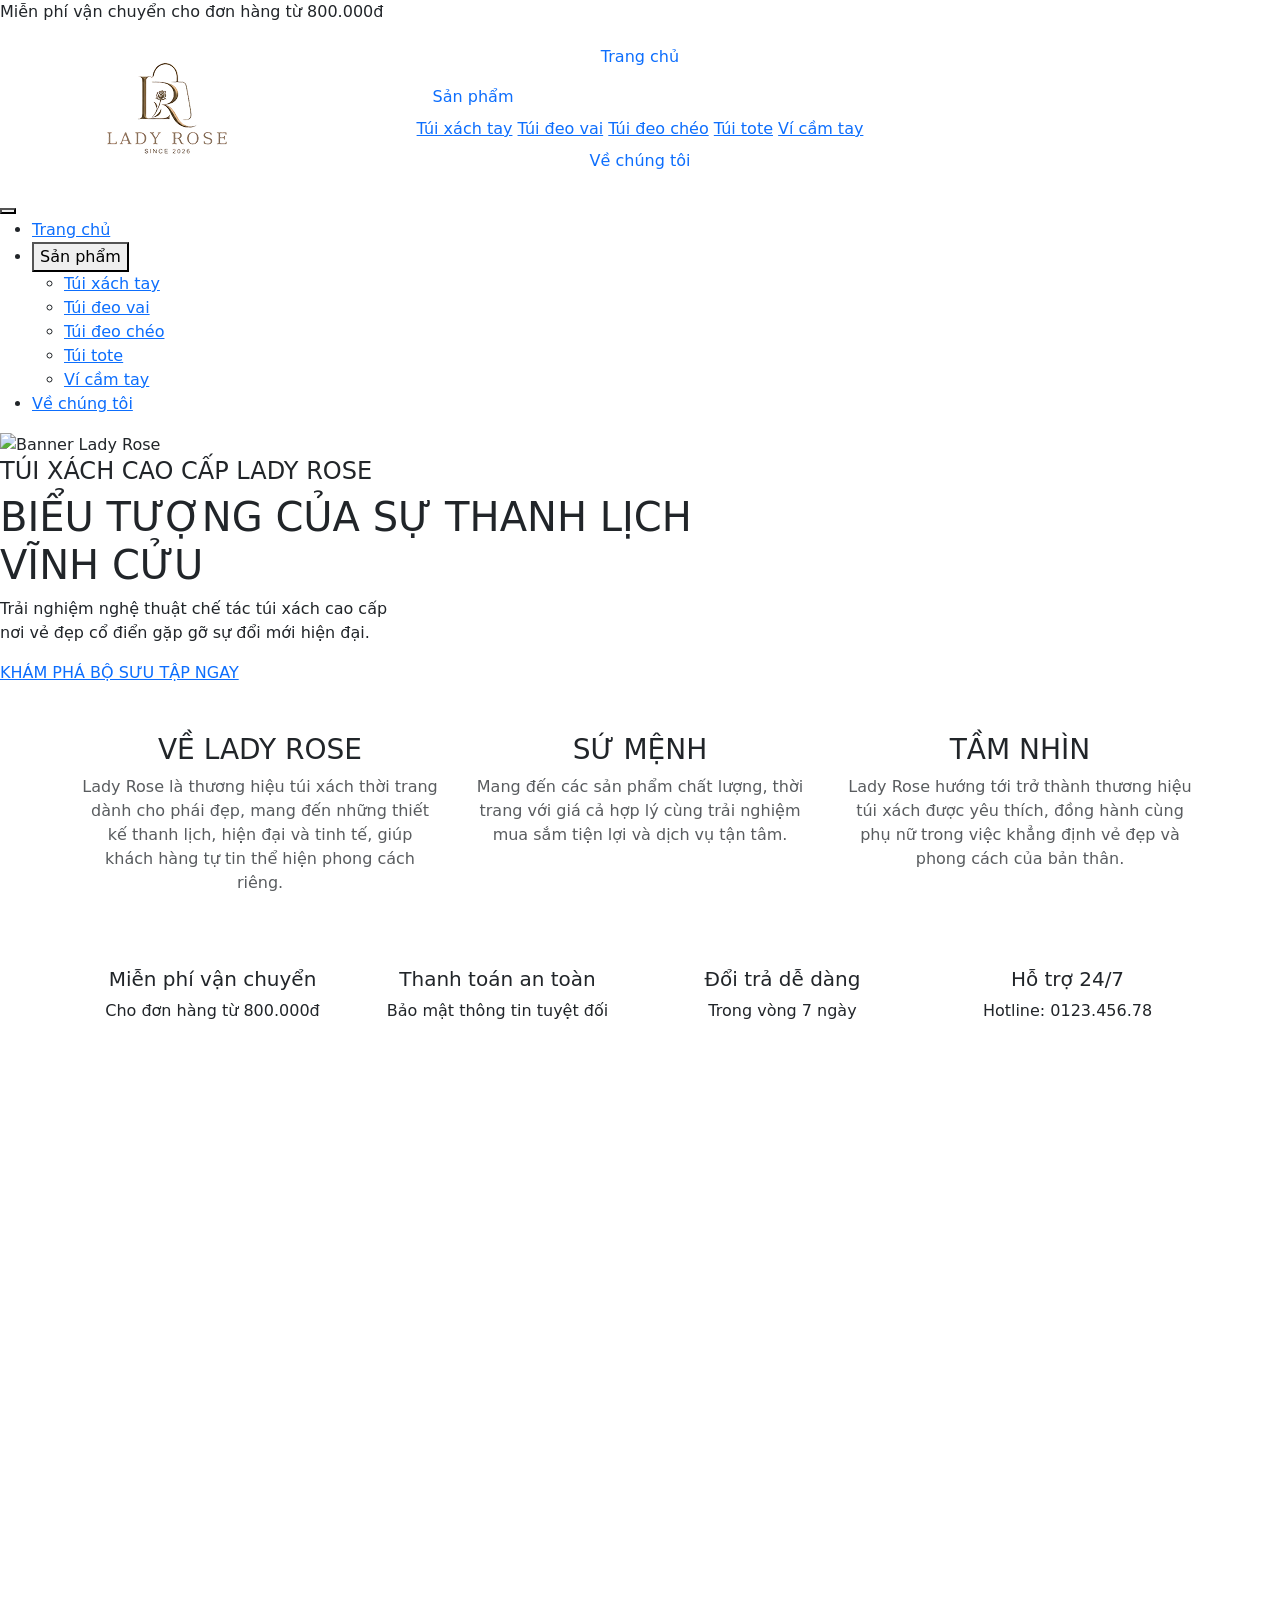
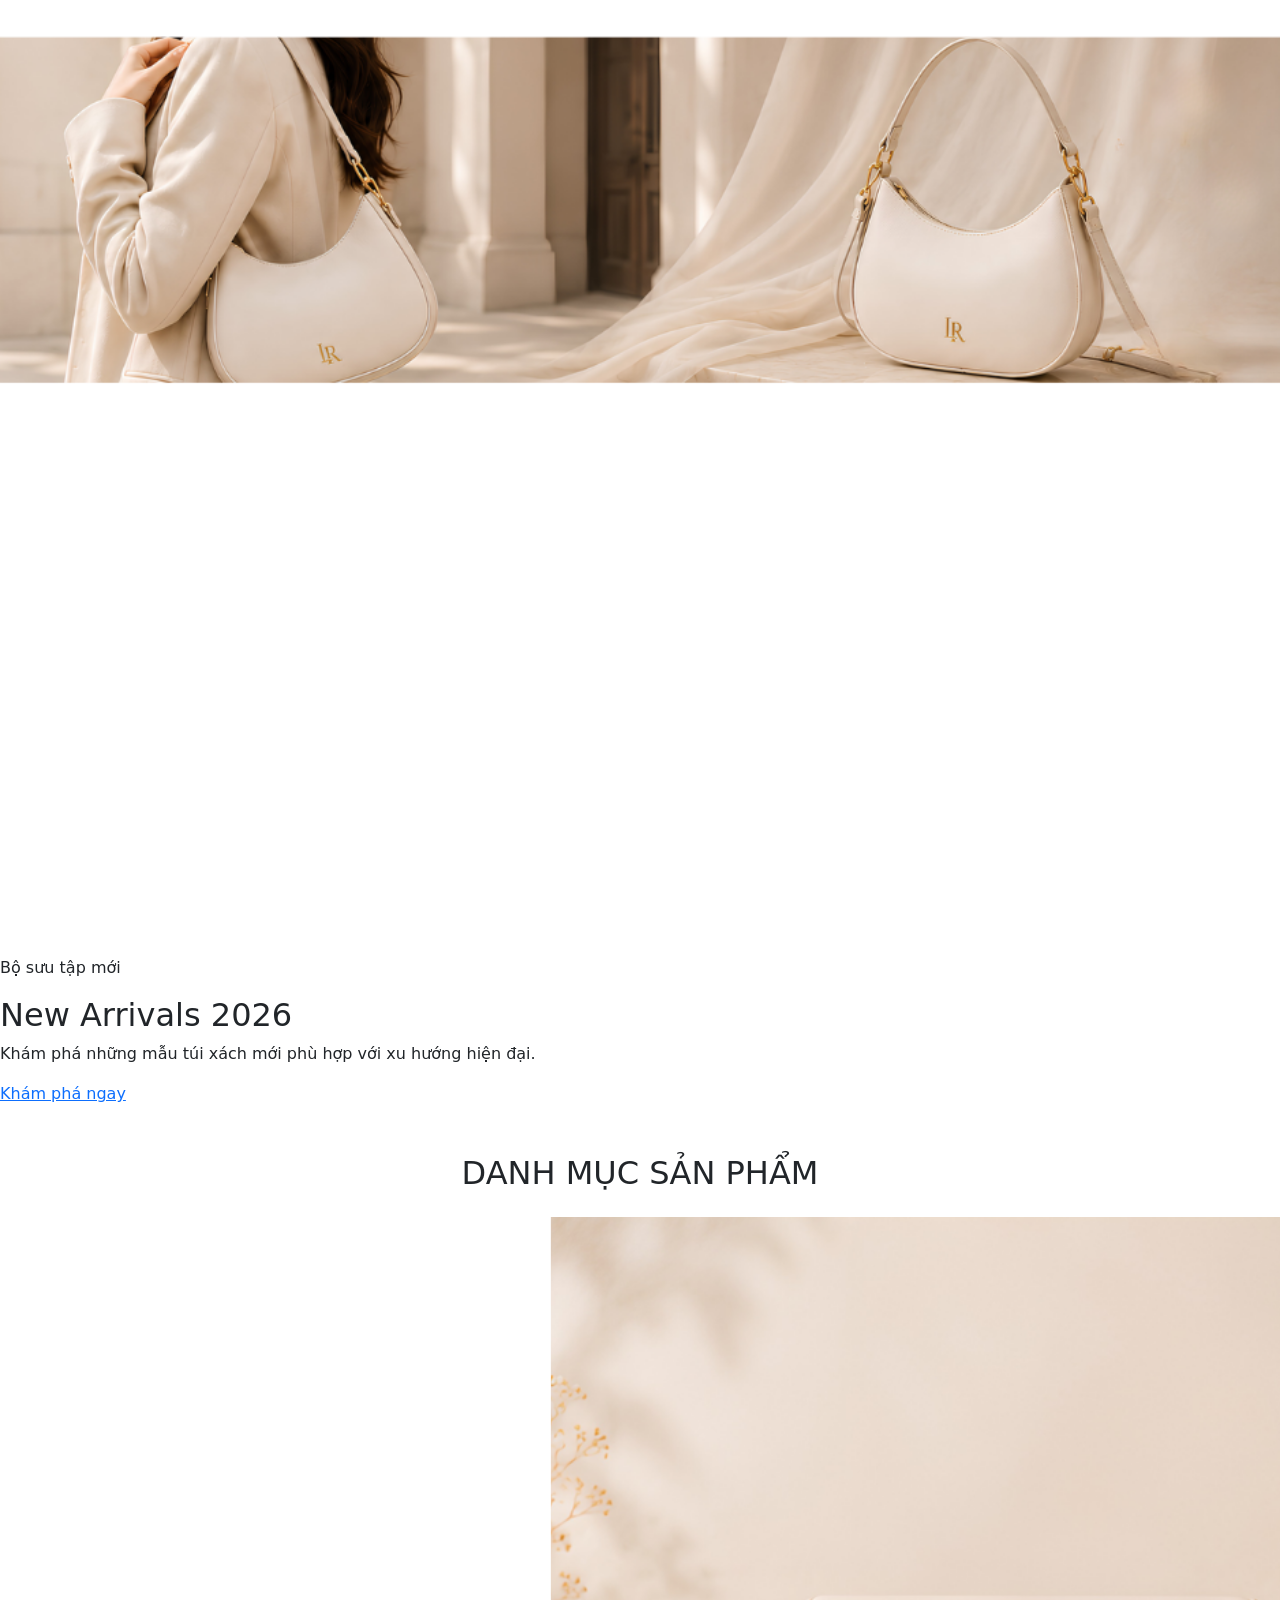
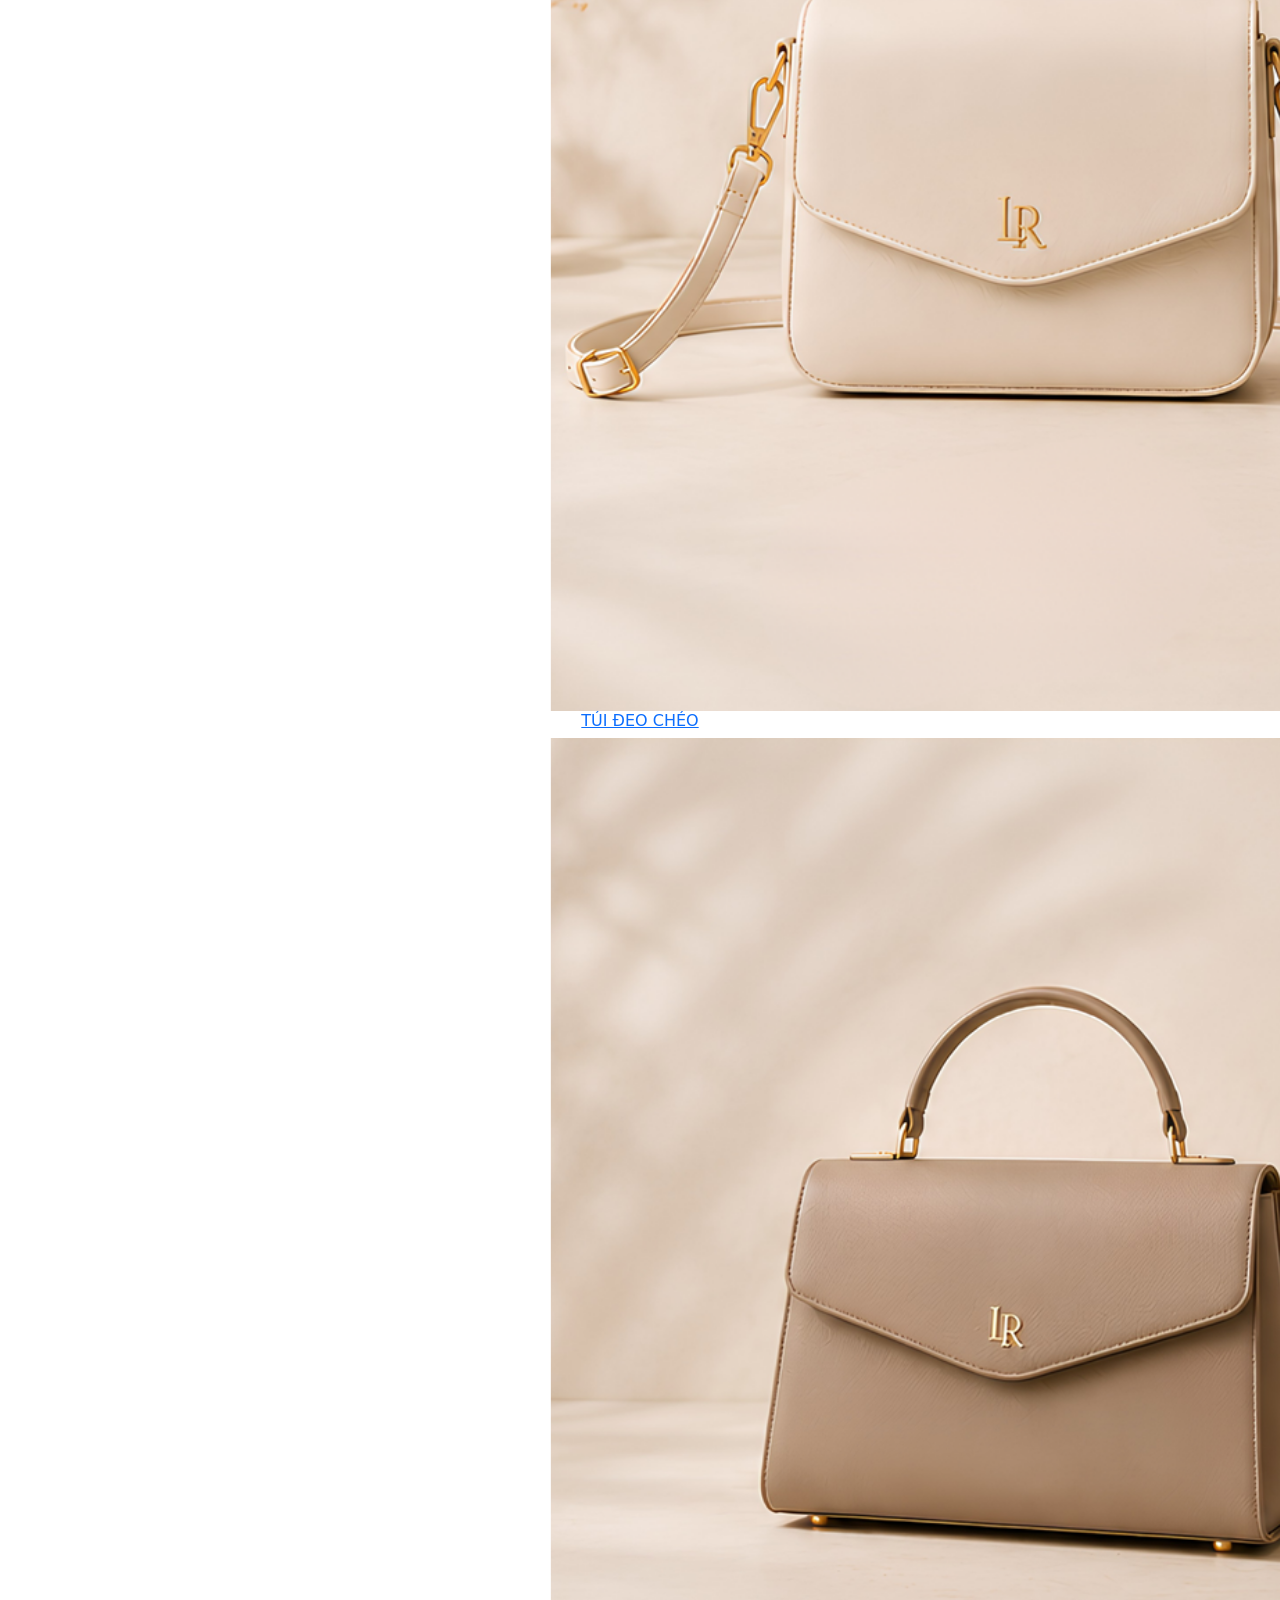
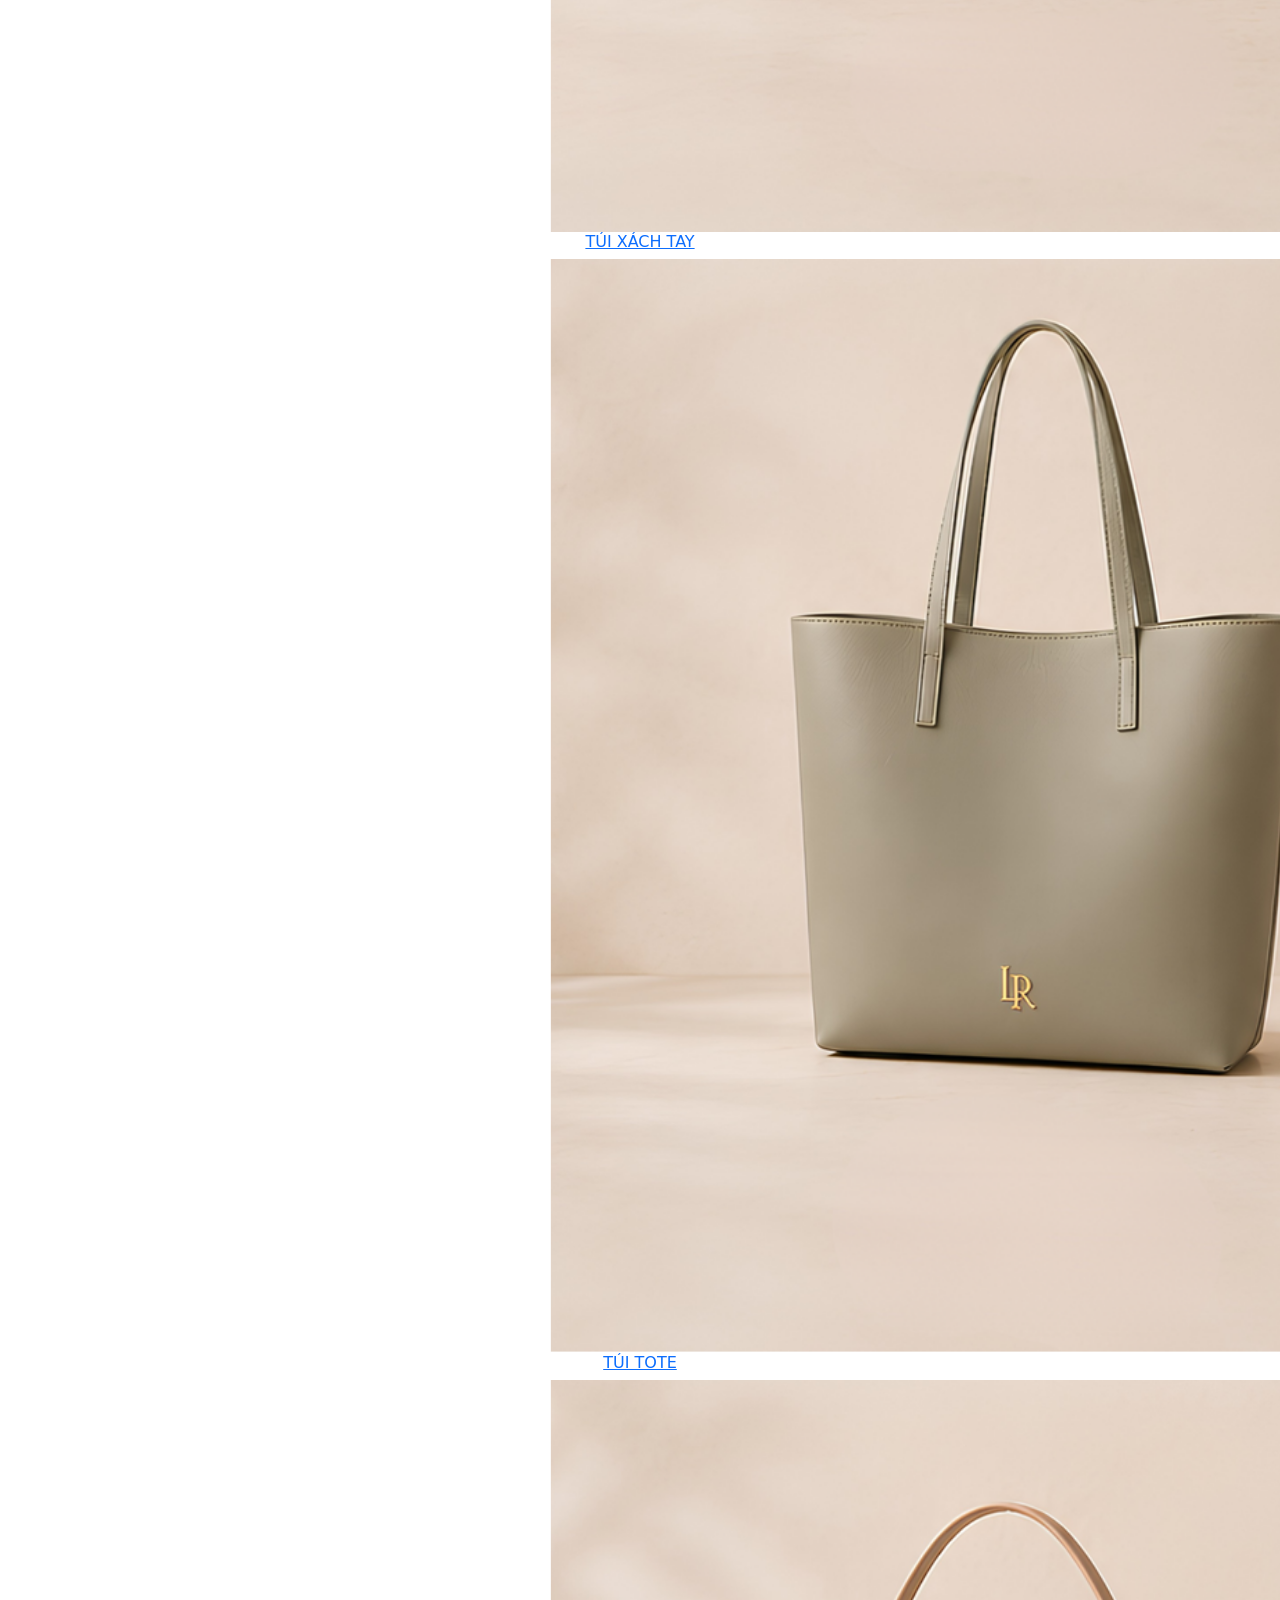
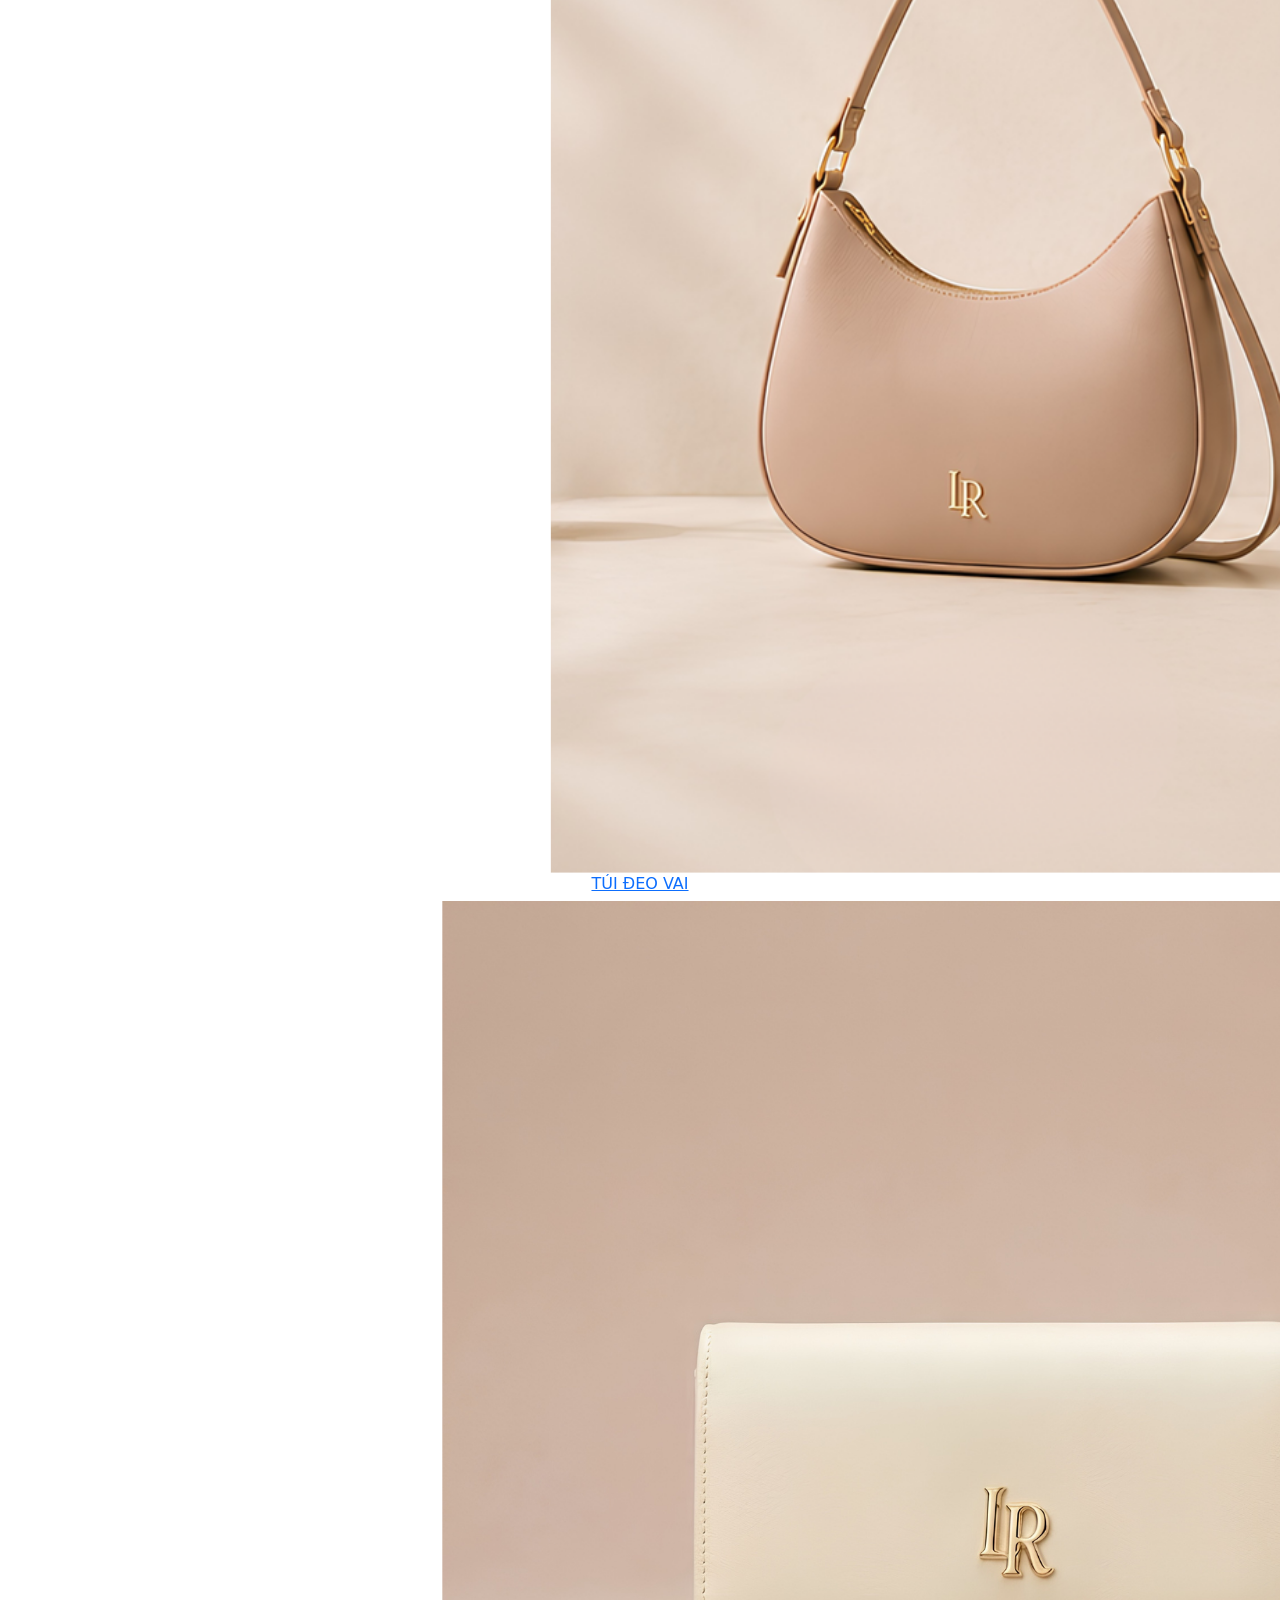
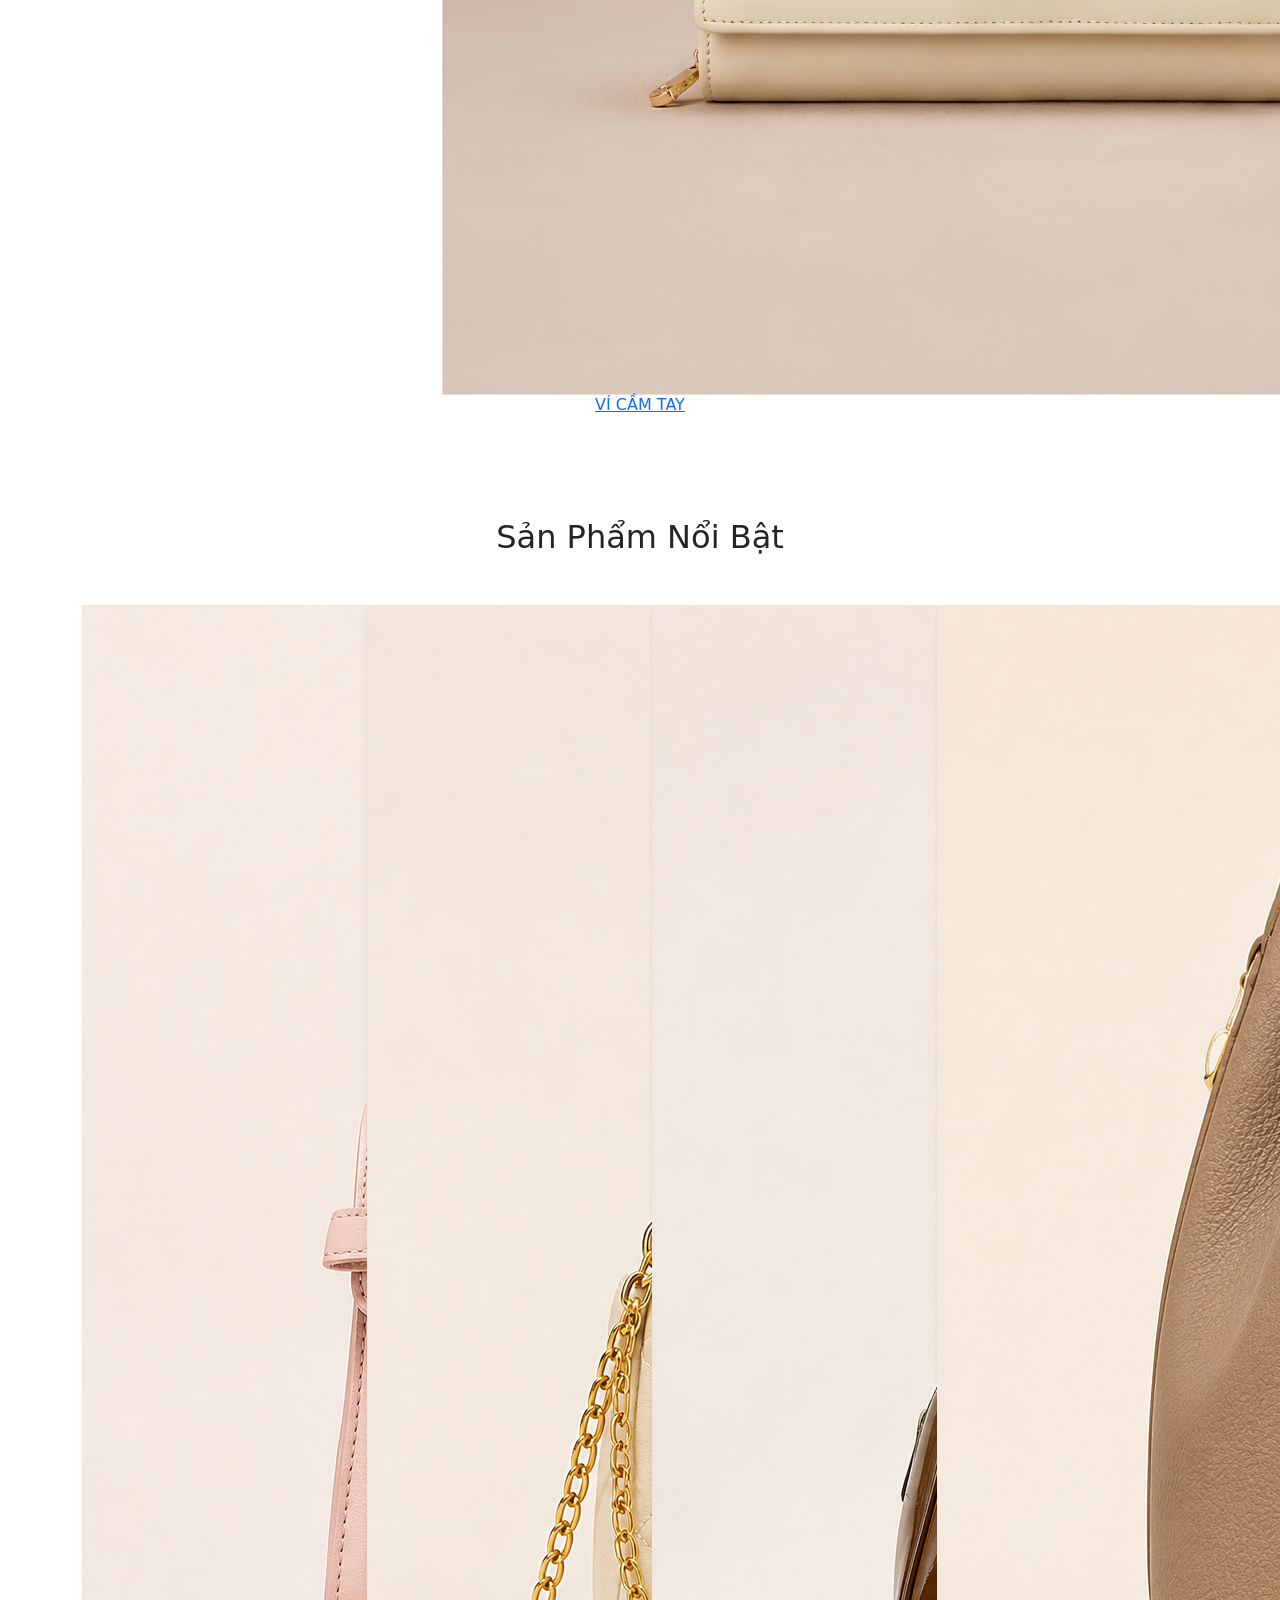
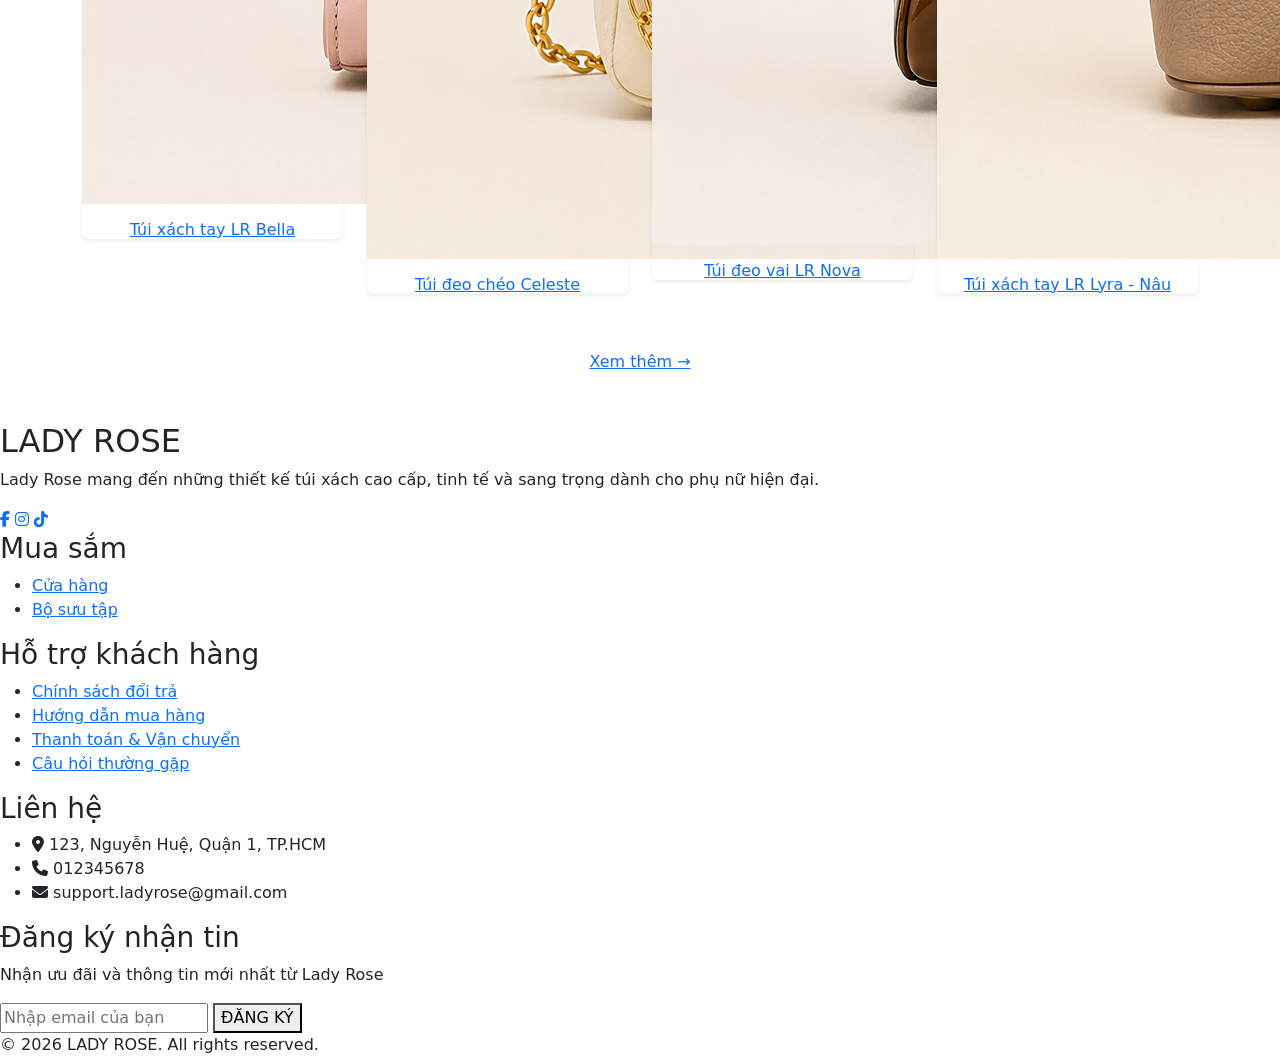
==== index.html @ 596ff60d "Add files via upload" ====
<!DOCTYPE html>
<html lang="vi">
<head>
    <meta charset="UTF-8">
    <meta name="viewport" content="width=device-width, initial-scale=1.0">
    <title>Lady Rose - Trang Chủ</title>
    
    <link href="https://cdn.jsdelivr.net/npm/bootstrap@5.3.2/dist/css/bootstrap.min.css" rel="stylesheet">
    
    <link rel="stylesheet" href="https://cdn.jsdelivr.net/npm/@tabler/icons-webfont@latest/tabler-icons.min.css">
    <link rel="stylesheet" href="https://cdnjs.cloudflare.com/ajax/libs/font-awesome/6.4.2/css/all.min.css">
    
    <link rel="stylesheet" href="style.css">
    <link rel="stylesheet" href="layout.css">
</head>
<body class="home-page">

    <div id="siteHeader"></div>

    <main>
        <section class="hero-banner">
            <img src="images/sanpham/banner_tc.png" alt="Banner Lady Rose" class="img-fluid w-100 banner-img">
            <div class="hero-text">
                <h4>TÚI XÁCH CAO CẤP LADY ROSE</h4>
                <h1>BIỂU TƯỢNG CỦA SỰ THANH LỊCH<br>VĨNH CỬU</h1>
                <p>Trải nghiệm nghệ thuật chế tác túi xách cao cấp<br>nơi vẻ đẹp cổ điển gặp gỡ sự đổi mới hiện đại.</p>
                <a href="product.html" class="btn-dark-rose">KHÁM PHÁ BỘ SƯU TẬP NGAY</a>
            </div>
        </section>

        <section class="about-section py-5 container text-center">
            <div class="row g-4">
                <div class="col-md-4">
                    <h3 class="section-title">VỀ LADY ROSE</h3>
                    <p class="text-muted m-0">Lady Rose là thương hiệu túi xách thời trang dành cho phái đẹp, mang đến những thiết kế thanh lịch, hiện đại và tinh tế, giúp khách hàng tự tin thể hiện phong cách riêng.</p>
                </div>
                <div class="col-md-4">
                    <h3 class="section-title">SỨ MỆNH</h3>
                    <p class="text-muted m-0">Mang đến các sản phẩm chất lượng, thời trang với giá cả hợp lý cùng trải nghiệm mua sắm tiện lợi và dịch vụ tận tâm.</p>
                </div>
                <div class="col-md-4">
                    <h3 class="section-title">TẦM NHÌN</h3>
                    <p class="text-muted m-0">Lady Rose hướng tới trở thành thương hiệu túi xách được yêu thích, đồng hành cùng phụ nữ trong việc khẳng định vẻ đẹp và phong cách của bản thân.</p>
                </div>
            </div>
        </section>

        <section  class="home-trust-section py-4 bg-light-gray" id="service-bar">
            <div class="container">
                <div class="row text-center g-4">
                    <div class="col-md-3 col-6 trust-box">
                        <i class="ti ti-truck-delivery trust-icon"></i>
                        <h5>Miễn phí vận chuyển</h5>
                        <p>Cho đơn hàng từ 800.000đ</p>
                    </div>
                    <div class="col-md-3 col-6 trust-box">
                        <i class="ti ti-shield-check trust-icon"></i>
                        <h5>Thanh toán an toàn</h5>
                        <p>Bảo mật thông tin tuyệt đối</p>
                    </div>
                    <div class="col-md-3 col-6 trust-box">
                        <i class="ti ti-replace trust-icon"></i>
                        <h5>Đổi trả dễ dàng</h5>
                        <p>Trong vòng 7 ngày</p>
                    </div>
                    <div class="col-md-3 col-6 trust-box">
                        <i class="ti ti-headset trust-icon"></i>
                        <h5>Hỗ trợ 24/7</h5>
                        <p>Hotline: 0123.456.78</p>
                    </div>
                </div>
            </div>
        </section>

        <section class="new-arrivals-banner">
            <img src="images/sanpham/banner_bst.png" alt="New Arrivals" class="img-fluid w-100 banner-img-small">
            <div class="center-overlay">
                <p class="sub-text">Bộ sưu tập mới</p>
                <h2 class="main-text">New Arrivals 2026</h2>
                <p class="desc-text">Khám phá những mẫu túi xách mới phù hợp với xu hướng hiện đại.</p>
                <a href="product.html" class="btn-light-rose">Khám phá ngay</a>
            </div>
        </section>

        <section class="categories-section py-5 container text-center">
            <h2 class="main-heading mb-4">DANH MỤC SẢN PHẨM</h2>
            
            <div class="category-flex">
                <div class="category-item">
                    <div class="img-wrap">
                        <img src="images/sanpham/túi đeo chéo_tc.png" alt="Túi đeo chéo">
                    </div>
                    <h6><a href="product.html?cat=tui-deo-cheo" class="clickable-title">TÚI ĐEO CHÉO</a></h6>
                </div>
                <div class="category-item">
                    <div class="img-wrap">
                        <img src="images/sanpham/túi xách tay_tc.png" alt="Túi xách tay">
                    </div>
                    <h6><a href="product.html?cat=tui-xách-tay" class="clickable-title">TÚI XÁCH TAY</a></h6>
                </div>
                <div class="category-item">
                    <div class="img-wrap">
                        <img src="images/sanpham/túi tote_tc.png" alt="Túi tote">
                    </div>
                    <h6><a href="product.html?cat=tui-tote" class="clickable-title">TÚI TOTE</a></h6>
                </div>
                <div class="category-item">
                    <div class="img-wrap">
                        <img src="images/sanpham/túi đeo vai_tc.png" alt="Túi đeo vai">
                    </div>
                    <h6><a href="product.html?cat=tui-deo-vai" class="clickable-title">TÚI ĐEO VAI</a></h6>
                </div>
                <div class="category-item">
                    <div class="img-wrap">
                        <img src="images/sanpham/ví cầm tay_tc.png" alt="Ví cầm tay">
                    </div>
                    <h6><a href="product.html?cat=vi-cam-tay" class="clickable-title">VÍ CẦM TAY</a></h6>
                </div>
            </div>
        </section>

        <section class="featured-products py-5 bg-light-gray text-center">
            <div class="container">
                <h2 class="main-heading mb-5">Sản Phẩm Nổi Bật</h2>
                <div class="row g-4">
                    <div class="col-lg-3 col-md-6 product-card">
                        <div class="product-box shadow-sm rounded">
                            <div class="img-wrap">
                                <img src="images/sanpham/sp nổi bật_1.png" alt="LR Bella">
                            </div>
                            <h6 class="mt-3"><a href="product-detail.html?id=1" class="clickable-title">Túi xách tay LR Bella</a></h6>
                        </div>
                    </div>
                    <div class="col-lg-3 col-md-6 product-card">
                        <div class="product-box shadow-sm rounded">
                            <div class="img-wrap">
                                <img src="images/sanpham/sp nổi bật_2.png" alt="Celeste">
                            </div>
                            <h6 class="mt-3"><a href="product-detail.html?id=2" class="clickable-title">Túi đeo chéo Celeste</a></h6>
                        </div>
                    </div>
                    <div class="col-lg-3 col-md-6 product-card">
                        <div class="product-box shadow-sm rounded">
                            <div class="img-wrap">
                                <img src="images/sanpham/sp nổi bật_3.png" alt="LR Nova">
                            </div>
                            <h6 class="mt-3"><a href="product-detail.html?id=3" class="clickable-title">Túi đeo vai LR Nova</a></h6>
                        </div>
                    </div>
                    <div class="col-lg-3 col-md-6 product-card">
                        <div class="product-box shadow-sm rounded">
                            <div class="img-wrap">
                                <img src="images/sanpham/sp nổi bật_4.png" alt="LR Lyra">
                            </div>
                            <h6 class="mt-3"><a href="product-detail.html?id=4" class="clickable-title">Túi xách tay LR Lyra - Nâu</a></h6>
                        </div>
                    </div>
                </div>
                <a href="product.html" class="btn-outline-rose mt-5 d-inline-block">Xem thêm →</a>
            </div>
        </section>
    </main>

    <div id="siteFooter"></div>

    <script src="https://cdn.jsdelivr.net/npm/bootstrap@5.3.2/dist/js/bootstrap.bundle.min.js"></script>
    <script src="product data.js"></script>
    <script src="script.js"></script>
    <script src="js/cart.js"></script>

    <script src="js/layout.js"></script>
</body>
</html>
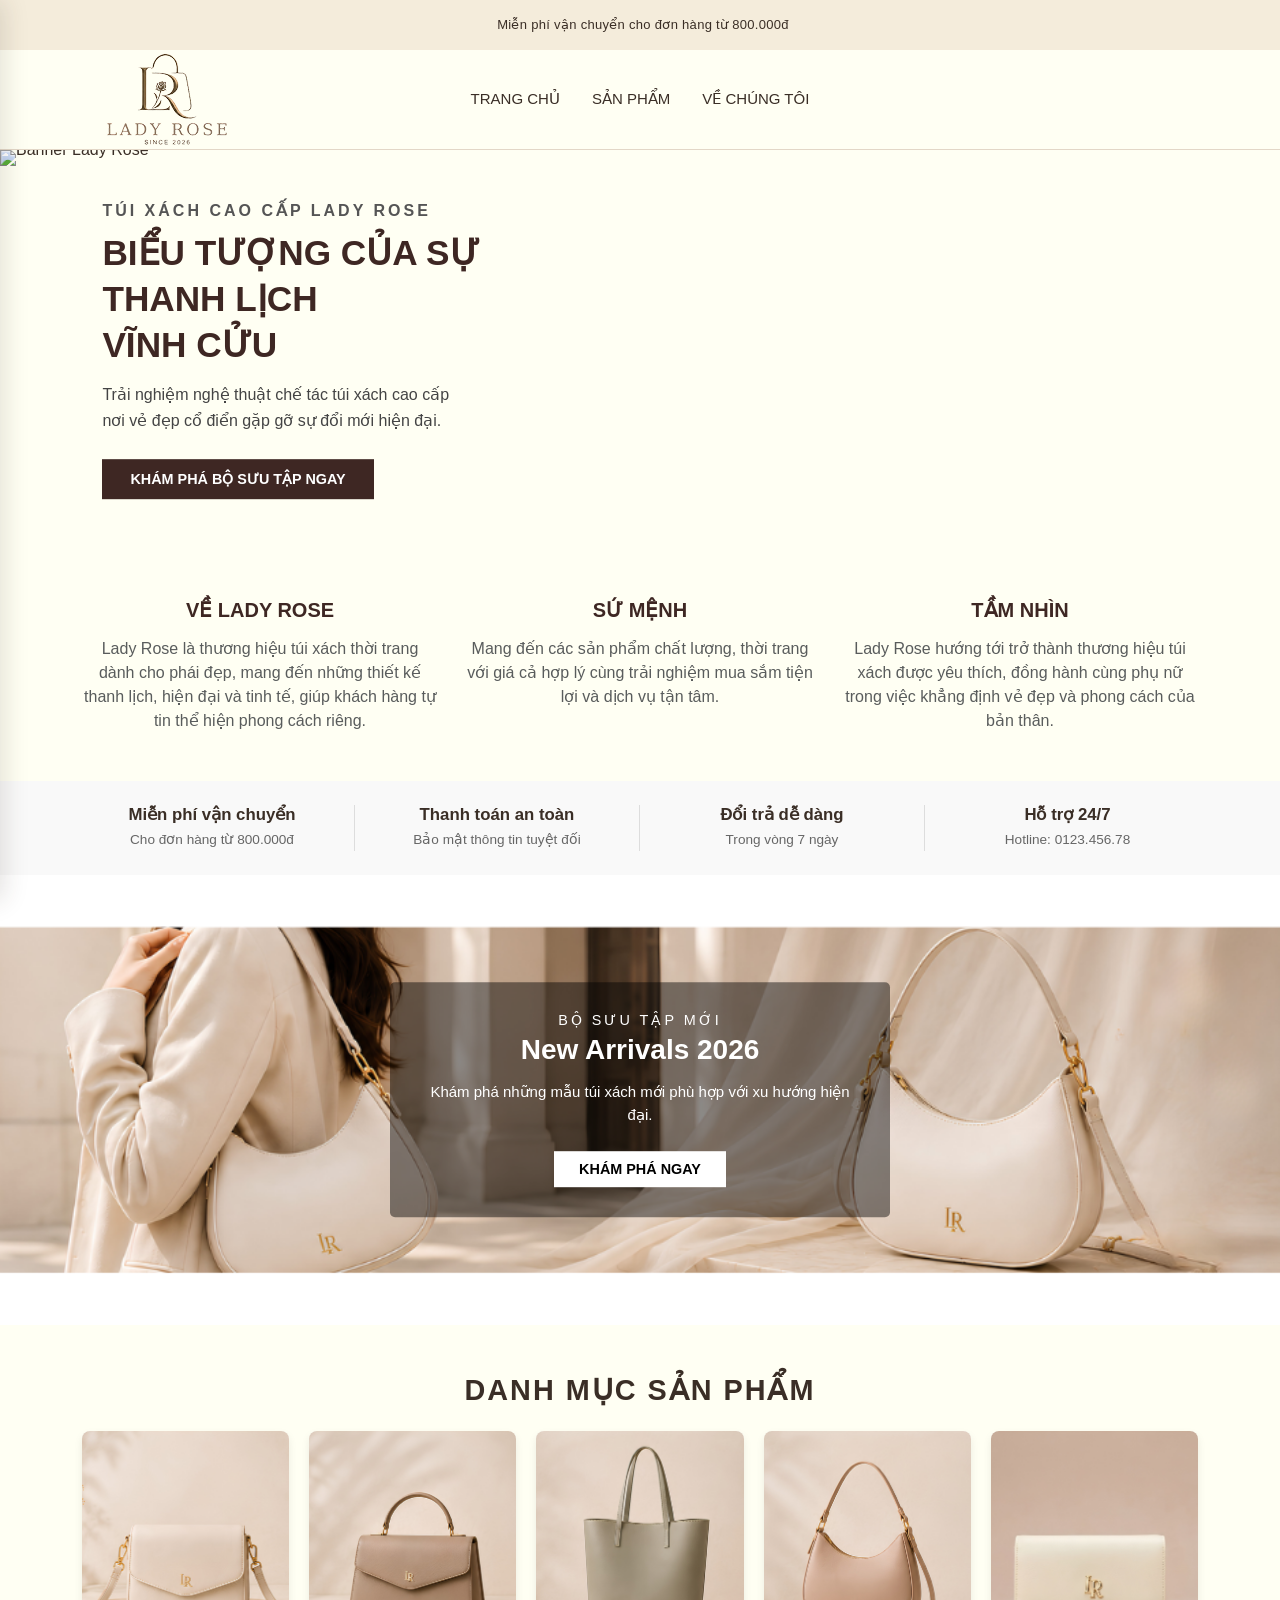
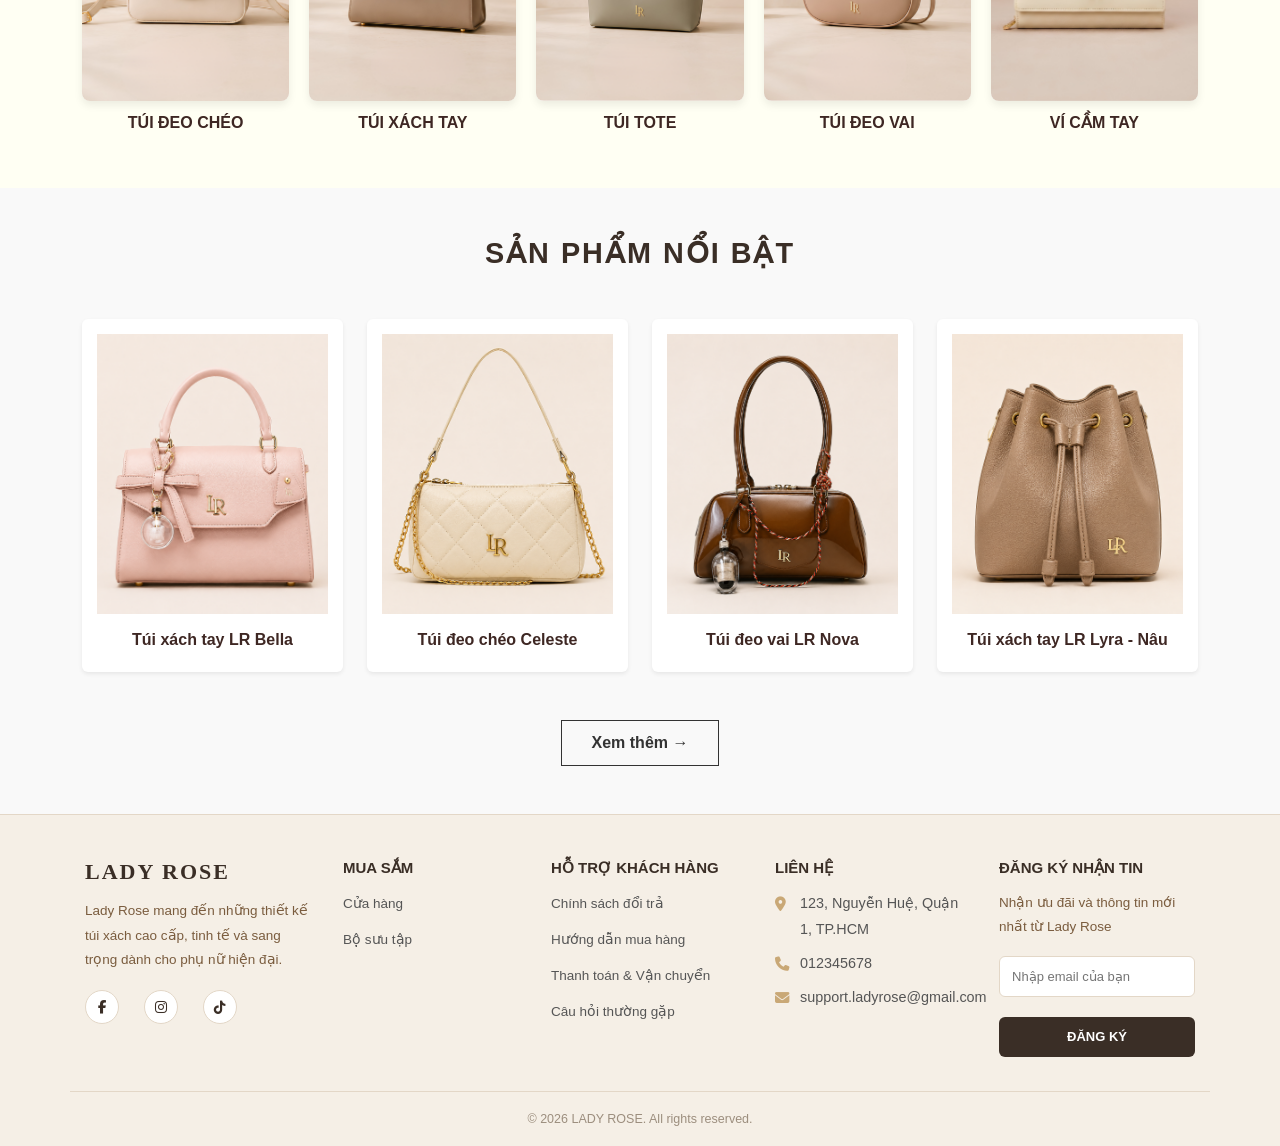
==== commit df44fe07: "Update index.html" ====
--- a/index.html
+++ b/index.html
@@ -10,8 +10,8 @@
     <link rel="stylesheet" href="https://cdn.jsdelivr.net/npm/@tabler/icons-webfont@latest/tabler-icons.min.css">
     <link rel="stylesheet" href="https://cdnjs.cloudflare.com/ajax/libs/font-awesome/6.4.2/css/all.min.css">
     
-    <link rel="stylesheet" href="style.css">
-    <link rel="stylesheet" href="layout.css">
+    <link rel="stylesheet" href="css/style.css">
+    <link rel="stylesheet" href="css/layout.css">
 </head>
 <body class="home-page">
 
@@ -164,10 +164,10 @@
     <div id="siteFooter"></div>
 
     <script src="https://cdn.jsdelivr.net/npm/bootstrap@5.3.2/dist/js/bootstrap.bundle.min.js"></script>
-    <script src="product data.js"></script>
-    <script src="script.js"></script>
+    <script src="js/product data.js"></script>
+    <script src="js/script.js"></script>
     <script src="js/cart.js"></script>
 
     <script src="js/layout.js"></script>
 </body>
-</html>+</html>
--- a/css/style.css
+++ b/css/style.css
@@ -0,0 +1,205 @@
+/* --- THIẾT LẬP MÀU SẮC CHUNG --- */
+:root {
+    --rose-dark: #3e2723;
+    --rose-cream: #f7f1eb;
+    --rose-gray: #f9f9f9;
+}
+
+body { font-family: Arial, sans-serif; color: #333; overflow-x: hidden; margin: 0; padding: 0; }
+.bg-light-gray { background-color: var(--rose-gray); }
+.main-heading { font-weight: bold; letter-spacing: 2px; text-transform: uppercase; font-size: 1.8rem; margin: 0; }
+.section-title { font-size: 1.25rem; font-weight: bold; margin-bottom: 15px; color: var(--rose-dark); }
+
+/* --- 1. HERO BANNER CHÍNH (Xóa khoảng trắng thừa) --- */
+.hero-banner { position: relative; width: 100%; margin: 0; padding: 0; line-height: 0; }
+.banner-img { min-height: 400px; max-height: 600px; object-fit: cover; width: 100%; }
+.hero-text {
+    position: absolute; top: 50%; left: 8%; transform: translateY(-50%);
+    width: 90%; max-width: 500px; z-index: 2; line-height: normal;
+}
+.hero-text h4 { font-size: 1rem; letter-spacing: 3px; color: #555; font-weight: 600; margin-bottom: 10px; }
+.hero-text h1 { font-size: 2.2rem; font-weight: bold; line-height: 1.3; color: var(--rose-dark); margin-bottom: 15px; }
+.hero-text p { font-size: 1rem; color: #444; margin-bottom: 25px; line-height: 1.6; }
+
+/* Nút bấm */
+.btn-dark-rose { display: inline-block; background: var(--rose-dark); color: white !important; border: none; padding: 12px 28px; font-weight: bold; font-size: 0.9rem; transition: 0.3s; text-transform: uppercase; text-decoration: none; }
+.btn-dark-rose:hover { background: #261613; letter-spacing: 1px; }
+
+/* --- 2. KHỐI TIỆN ÍCH TRÊN TRANG CHỦ --- */
+.trust-box { border-right: 1px solid #ddd; }
+.trust-box:last-child { border-right: none; }
+.trust-icon { font-size: 2.5rem; color: var(--rose-dark); margin-bottom: 10px; }
+.trust-box h5 { font-size: 1.05rem; font-weight: bold; margin-bottom: 5px; }
+.trust-box p { font-size: 0.85rem; color: #666; margin: 0; }
+
+/* --- TRIỆT TIÊU KHOẢNG TRẮNG FOOTER (Ẩn khối lặp lại và xóa space của nó) --- */
+.home-page #siteFooter .trust-section { display: none !important; margin: 0 !important; padding: 0 !important; height: 0 !important; overflow: hidden; }
+
+/* --- 3. BANNER NEW ARRIVALS --- */
+.new-arrivals-banner { position: relative; line-height: 0; }
+.banner-img-small { min-height: 300px; max-height: 450px; object-fit: cover; width: 100%; }
+.center-overlay {
+    position: absolute; top: 50%; left: 50%; transform: translate(-50%, -50%);
+    text-align: center; color: white; background: rgba(0, 0, 0, 0.45);
+    padding: 30px; border-radius: 5px; width: 90%; max-width: 500px; line-height: normal;
+}
+.sub-text { font-size: 0.9rem; letter-spacing: 3px; text-transform: uppercase; margin-bottom: 5px;}
+.main-text { font-size: 28px; font-weight: bold; margin-bottom: 15px; }
+.desc-text { font-size: 15px; margin-bottom: 25px; line-height: 1.5; }
+
+.btn-light-rose { display: inline-block; background: white; color: black !important; border: none; padding: 10px 25px; font-weight: bold; font-size: 0.9rem; transition: 0.3s; text-transform: uppercase; text-decoration: none;}
+.btn-light-rose:hover { background: var(--rose-cream); }
+.btn-outline-rose { text-decoration: none; background: transparent; color: #333; border: 1px solid #333; padding: 10px 30px; font-weight: bold; transition: 0.3s; }
+.btn-outline-rose:hover { background: #333; color: white !important; }
+
+/* --- 4. HIỆU ỨNG GẠCH CHÂN KHI HOVER & ĐỒNG BỘ KHUNG KHÔNG BỊ LỆCH --- */
+.img-wrap { width: 100%; height: 280px; overflow: hidden; background: #fff; display: flex; align-items: center; justify-content: center; }
+.img-wrap img { width: 100%; height: 100%; object-fit: cover; transition: transform 0.4s ease; }
+.category-card:hover img, .product-card:hover img { transform: scale(1.05); }
+
+/* Khung bọc sản phẩm đồng bộ chiều cao */
+.product-box { background: #fff; padding: 15px; height: 100%; display: flex; flex-direction: column; justify-content: space-between; }
+
+/* Tạo link gạch chân tinh tế khi hover cho text */
+.clickable-title { text-decoration: none; color: var(--rose-dark); font-weight: bold; transition: color 0.2s ease, border-bottom 0.2s ease; border-bottom: 1px solid transparent; padding-bottom: 2px; }
+.clickable-title:hover { color: black; border-bottom: 1px solid black; }
+
+/* --- BỔ TRỢ ĐỘC LẬP CHO HEADER / FOOTER TRONG JS --- */
+.top-bar { background-color: var(--rose-cream); text-align: center; padding: 8px 0; font-size: 0.9rem; font-weight: 500; }
+.top-bar i { margin-right: 6px; font-size: 1.1rem; vertical-align: middle; }
+.main-header { padding: 15px 0; border-bottom: 1px solid #eee; background: white; }
+.brand-logo-text { font-size: 1.6rem; font-weight: 900; letter-spacing: 3px; color: var(--rose-dark); text-decoration: none; }
+.brand-logo-text:hover { color: black; }
+.main-nav .nav-link { font-weight: 600; text-transform: uppercase; color: #222; font-size: 0.9rem; padding: 0 15px !important; }
+.main-nav .nav-link:hover { color: var(--rose-dark); }
+.header-icons a { color: #222; font-size: 1.35rem; margin-left: 20px; position: relative; }
+.badge-count { position: absolute; top: -5px; right: -8px; background: red; color: white; font-size: 0.7rem; padding: 2px 5px; border-radius: 50%; }
+
+/* Dropdown Menu */
+.product-menu { position: relative; }
+.product-dropdown { display: none; position: absolute; top: 100%; left: 0; background: white; box-shadow: 0 4px 10px rgba(0,0,0,0.1); min-width: 180px; z-index: 999; }
+.product-dropdown a { display: block; padding: 10px 15px; color: #333; text-decoration: none; font-size: 0.9rem; border-bottom: 1px solid #f5f5f5; }
+.product-dropdown a:hover { background: var(--rose-cream); color: var(--rose-dark); }
+.product-menu:hover .product-dropdown { display: block; }
+
+/* Footer */
+.footer { background: #fdfbf9; padding: 40px 0 20px; border-top: 1px solid #f0eae4; }
+.footer-container { display: flex; max-width: 1200px; margin: 0 auto; padding: 0 15px; justify-content: space-between; flex-wrap: wrap; gap: 30px; }
+.footer-column { flex: 1; min-width: 180px; }
+.footer-column.brand { flex: 1.5; }
+.footer-column h2 { font-size: 1.5rem; font-weight: bold; margin-bottom: 15px; letter-spacing: 2px; }
+.footer-column h3 { font-size: 1rem; font-weight: bold; margin-bottom: 15px; text-transform: uppercase; }
+.footer-column ul { list-style: none; padding: 0; }
+.footer-column ul li { margin-bottom: 10px; font-size: 0.9rem; color: #555; }
+.footer-column ul li a { color: #555; text-decoration: none; }
+.social-icons a { font-size: 1.2rem; color: var(--rose-dark); margin-right: 15px; }
+.subscribe-form input { width: 100%; padding: 10px; border: 1px solid #ccc; margin-bottom: 10px; }
+.subscribe-form button { width: 100%; padding: 10px; background: var(--rose-dark); color: white; border: none; font-weight: bold; }
+.footer-bottom { text-align: center; padding-top: 20px; margin-top: 30px; border-top: 1px solid #eee; font-size: 0.85rem; color: #888; }
+
+/* ==================== LOGO HEADER ==================== */
+.logo-link {
+    display: inline-block;
+    line-height: 1;
+}
+
+.logo-img {
+    height: 65px;           /* Điều chỉnh kích thước theo ý muốn */
+    width: auto;
+    max-width: 180px;
+    object-fit: contain;
+    transition: transform 0.3s ease;
+}
+
+.logo-link:hover .logo-img {
+    transform: scale(1.05);
+}
+
+/* Responsive cho mobile */
+@media (max-width: 768px) {
+    .logo-img {
+        height: 52px;
+    }
+}
+
+/* --- RESPONSIVE MOBILE --- */
+@media (max-width: 768px) {
+    .hero-text { position: relative; top: 0; left: 0; transform: none; width: 100%; padding: 30px 15px; text-align: center; max-width: 100%; }
+    .hero-text h1 { font-size: 1.8rem; }
+    .trust-box { border-right: none; border-bottom: 1px solid #ddd; padding-bottom: 15px; }
+    .trust-box:last-child { border-bottom: none; }
+    .center-overlay { width: 95%; padding: 20px; }
+    .main-text { font-size: 24px; }
+    .img-wrap { height: 200px; } /* Trên mobile ảnh nhỏ lại cho cân đối */
+}
+
+/* ================= ĐOẠN CSS MỚI BỔ SUNG CHO CÁC POPUP ================= */
+#accountTabs .nav-link {
+    color: #999;
+    transition: all 0.3s ease;
+}
+#accountTabs .nav-link:hover {
+    color: var(--rose-dark);
+}
+#accountTabs .nav-link.active {
+    color: var(--rose-dark) !important;
+    border-bottom: 2px solid var(--rose-dark) !important;
+    background-color: transparent !important;
+}
+/* ================== DANH MỤC 5 SẢN PHẨM - FLEXBOX ================== */
+.category-flex {
+    display: flex;
+    flex-wrap: wrap;
+    justify-content: center;
+    gap: 20px;
+    max-width: 1200px;
+    margin: 0 auto;
+}
+
+.category-item {
+    flex: 1;
+    min-width: 180px;
+    max-width: 230px; /* 1. Tăng từ 210px lên 230px để mở rộng chiều rộng */
+    text-align: center;
+}
+
+.category-item .img-wrap {
+    height: 270px; /* 2. Tăng từ 220px lên 270px giúp khung ảnh cao ráo hơn */
+    background: #fff;
+    border-radius: 8px;
+    overflow: hidden;
+    margin-bottom: 12px;
+    box-shadow: 0 4px 8px rgba(0,0,0,0.08);
+    display: flex;
+    align-items: center;
+    justify-content: center;
+}
+
+.category-item img {
+    width: 100%;
+    height: 100%;
+    /* 3. Đổi sang 'cover' nếu muốn ảnh lấp đầy khung trắng sang trọng. 
+          Hoặc giữ 'contain' nhưng bỏ padding để ảnh to hết cỡ không bị mất góc */
+    object-fit: cover; 
+    padding: 0; /* 4. Giảm từ 15px về 0 để ảnh phóng to tối đa */
+    transition: transform 0.4s ease;
+}
+
+.category-item:hover img {
+    transform: scale(1.08);
+}
+
+.category-item h6 {
+    margin-top: 8px;
+}
+
+/* Kế thừa cấu trúc Responsive chuẩn theo tài liệu của bạn */
+@media (max-width: 768px) {
+    .category-item {
+        min-width: 140px;
+        max-width: 160px;
+    }
+    .category-item .img-wrap {
+        height: 190px; /* Điều chỉnh nhẹ chiều cao trên mobile cho vừa mắt */
+    }
+}
--- a/css/layout.css
+++ b/css/layout.css
@@ -0,0 +1,544 @@
+@import url('https://fonts.googleapis.com/css2?family=Alegreya:ital,wght@0,400;0,500;0,700;1,400&family=Moderustic:wght@400;500;600;700&family=Roboto:wght@400;500;700&display=swap');
+
+/* ===== LADY ROSE - GLOBAL STYLE ===== */
+:root {
+  --color-bg: #FFFFF3;
+  --color-bg-soft: #F5EFE6;
+  --color-primary: #3A2E26;
+  --color-secondary: #7A5C3E;
+  --color-accent: #C9A876;
+  --color-accent-soft: #E8C9C9;
+  --color-border: #E3D7C7;
+  --color-text-muted: #9C8E7E;
+  --color-white: #FFFFFF;
+  --color-star: #E0B84B;
+
+  --promo-bar-color: #C6A27A;
+  --filter-bg: #FBF0E8;
+  --filter-border: #B2947E;
+  --banner-eyebrow-color: #BA8C42;
+  --banner-heading-color: #5B4032;
+  --product-name-color: #2D231B;
+  --product-price-color: #413125;
+
+  --shadow-card: 0 2px 10px rgba(58, 46, 38, 0.06);
+  --shadow-hover: 0 8px 24px rgba(58, 46, 38, 0.12);
+  --radius-sm: 6px;
+  --radius-md: 10px;
+  --radius-lg: 16px;
+}
+
+* { box-sizing: border-box; }
+
+body {
+  font-family: 'Segoe UI', Roboto, -apple-system, sans-serif;
+  background-color: var(--color-bg);
+  color: var(--color-primary);
+}
+
+a { text-decoration: none; color: inherit; }
+ul { list-style: none; margin: 0; padding: 0; }
+
+/* ===== TOP BAR ===== */
+.top-bar {
+  background-color: rgba(198, 162, 122, 0.2);
+  color: var(--color-primary);
+  text-align: center;
+  font-size: 13px;
+  height: 50px;
+  display: flex;
+  align-items: center;
+  justify-content: center;
+  letter-spacing: 0.3px;
+}
+.top-bar i { margin-right: 6px; color: var(--color-secondary); }
+
+/* ===== HEADER ===== */
+.main-header {
+  background-color: var(--color-bg);
+  border-bottom: 1px solid var(--color-border);
+  height: 100px;
+  display: flex;
+  align-items: center;
+  position: relative;
+}
+
+.brand-logo img {
+  height: 170px;
+  width: auto;
+  object-fit: contain;
+}
+
+/* Desktop Nav */
+.main-nav .nav-link {
+  color: var(--color-primary);
+  font-weight: 500;
+  font-size: 15px;
+  padding: 8px 16px !important;
+  transition: color 0.2s;
+}
+.main-nav .nav-link:hover,
+.main-nav .nav-link.active { color: var(--color-accent); }
+
+/* Desktop dropdown */
+.main-nav .product-menu { position: relative; }
+
+.product-dropdown {
+  position: absolute;
+  top: calc(100% + 10px);
+  left: 50%;
+  z-index: 200;
+  min-width: 190px;
+  padding: 10px 0;
+  background-color: var(--color-white);
+  border: 1px solid var(--color-border);
+  border-radius: var(--radius-sm);
+  box-shadow: var(--shadow-hover);
+  opacity: 0;
+  visibility: hidden;
+  transform: translate(-50%, 8px);
+  transition: opacity 0.2s ease, transform 0.2s ease, visibility 0.2s ease;
+}
+.product-dropdown::before {
+  content: "";
+  position: absolute;
+  top: -12px; left: 0;
+  width: 100%; height: 12px;
+}
+.product-menu:hover .product-dropdown,
+.product-menu:focus-within .product-dropdown {
+  opacity: 1;
+  visibility: visible;
+  transform: translate(-50%, 0);
+}
+.product-dropdown a {
+  display: block;
+  padding: 9px 16px;
+  font-size: 14px;
+  color: var(--color-primary);
+  white-space: nowrap;
+  transition: background-color 0.2s ease, color 0.2s ease;
+}
+.product-dropdown a:hover {
+  background-color: var(--color-bg-soft);
+  color: var(--color-accent);
+}
+html {
+  scroll-behavior: smooth;
+}
+
+/* Icons */
+.header-icons a {
+  color: var(--color-primary);
+  font-size: 18px;
+  margin-left: 16px;
+  position: relative;
+  transition: color 0.2s;
+}
+.header-icons a:hover { color: var(--color-accent); }
+.header-icons .badge-count {
+  position: absolute;
+  top: -8px; right: -10px;
+  background-color: var(--color-accent);
+  color: var(--color-white);
+  font-size: 10px;
+  font-weight: 600;
+  width: 16px; height: 16px;
+  border-radius: 50%;
+  display: flex;
+  align-items: center;
+  justify-content: center;
+}
+
+/* ===== HAMBURGER BUTTON ===== */
+.hamburger-btn {
+  display: flex;
+  flex-direction: column;
+  justify-content: center;
+  gap: 5px;
+  background: none;
+  border: none;
+  padding: 6px;
+  margin-left: 14px;
+  cursor: pointer;
+  width: 34px;
+  height: 34px;
+}
+.hamburger-btn span {
+  display: block;
+  width: 22px;
+  height: 2px;
+  background-color: var(--color-primary);
+  border-radius: 2px;
+  transition: 0.25s;
+}
+
+/* ===== MOBILE NAV DRAWER ===== */
+.mobile-nav-overlay {
+  display: none;
+  position: fixed;
+  inset: 0;
+  background: rgba(0,0,0,0.45);
+  z-index: 300;
+  opacity: 0;
+  transition: opacity 0.25s;
+}
+.mobile-nav-overlay.open {
+  display: block;
+  opacity: 1;
+}
+
+.mobile-nav {
+  position: fixed;
+  top: 0;
+  left: 0;
+  width: 280px;
+  max-width: 85vw;
+  height: 100%;
+  background-color: var(--color-white);
+  z-index: 400;
+  padding: 24px 0 32px;
+  overflow-y: auto;
+  transform: translateX(-100%);
+  transition: transform 0.3s ease;
+  box-shadow: 4px 0 24px rgba(58,46,38,0.14);
+}
+.mobile-nav.open {
+  transform: translateX(0);
+}
+
+.mobile-nav-close {
+  background: none;
+  border: none;
+  font-size: 22px;
+  color: var(--color-primary);
+  cursor: pointer;
+  padding: 0 20px 16px;
+  display: block;
+  margin-left: auto;
+}
+
+.mobile-nav > ul { padding: 0; }
+.mobile-nav > ul > li {
+  border-bottom: 1px solid var(--color-border);
+}
+.mobile-nav > ul > li > a,
+.mobile-nav-toggle {
+  display: flex;
+  align-items: center;
+  justify-content: space-between;
+  width: 100%;
+  padding: 15px 20px;
+  font-size: 15px;
+  font-weight: 500;
+  color: var(--color-primary);
+  background: none;
+  border: none;
+  cursor: pointer;
+  text-align: left;
+}
+.mobile-nav > ul > li > a:hover,
+.mobile-nav-toggle:hover { color: var(--color-accent); }
+
+.mobile-nav-toggle i {
+  transition: transform 0.25s;
+  font-size: 14px;
+  color: var(--color-text-muted);
+}
+
+/* Sub-menu sản phẩm trong mobile nav */
+.mobile-sub-menu {
+  max-height: 0;
+  overflow: hidden;
+  transition: max-height 0.3s ease;
+  background-color: var(--color-bg-soft);
+}
+.mobile-sub-menu.open {
+  max-height: 300px;
+}
+.mobile-sub-menu li a {
+  display: block;
+  padding: 12px 20px 12px 32px;
+  font-size: 14px;
+  color: var(--color-secondary);
+  border-bottom: 1px solid var(--color-border);
+}
+.mobile-sub-menu li:last-child a { border-bottom: none; }
+.mobile-sub-menu li a:hover { color: var(--color-accent); }
+
+/* ==========================================================
+   FOOTER
+   ========================================================== */
+.footer {
+  background-color: var(--color-bg-soft);
+  border-top: 1px solid var(--color-border);
+  padding: 44px 0 0;
+}
+
+.footer-container {
+  width: min(1140px, calc(100% - 32px));
+  margin: 0 auto;
+  display: grid;
+  grid-template-columns: 1.35fr 0.85fr 1.15fr 1.15fr 1.15fr;
+  gap: 28px;
+}
+
+/* Ẩn icon chevron ở desktop */
+.footer-toggle i { display: none; }
+
+.footer-column h2,
+.footer-column h3 {
+  color: var(--color-primary);
+  margin-bottom: 14px;
+}
+.footer-column h2 {
+  font-family: Georgia, serif;
+  font-size: 22px;
+  letter-spacing: 2px;
+}
+.footer-column h3 {
+  font-size: 15px;
+  font-weight: 700;
+  text-transform: uppercase;
+}
+.footer-column p,
+.footer-column li,
+.footer-column a {
+  font-size: 13.5px;
+  color: var(--color-secondary);
+  line-height: 1.8;
+}
+.footer-column a:hover { color: var(--color-accent); }
+
+.social-icons {
+  display: flex;
+  gap: 10px;
+  margin-top: 18px;
+}
+.social-icons a {
+  width: 34px; height: 34px;
+  border-radius: 50%;
+  background-color: var(--color-white);
+  border: 1px solid var(--color-border);
+  display: inline-flex;
+  align-items: center;
+  justify-content: center;
+  color: var(--color-primary);
+  transition: background-color 0.2s ease, color 0.2s ease;
+}
+.social-icons a:hover {
+  background-color: var(--color-primary);
+  color: var(--color-white);
+}
+
+.footer-column.contact li {
+  display: flex;
+  gap: 9px;
+  align-items: flex-start;
+  margin-bottom: 8px;
+}
+.footer-column.contact i {
+  width: 16px;
+  color: var(--color-accent);
+  line-height: 1.8;
+  flex-shrink: 0;
+}
+
+.subscribe-form input {
+  width: 100%;
+  border: 1px solid var(--color-border);
+  border-radius: var(--radius-sm);
+  padding: 10px 12px;
+  font-size: 13px;
+  outline: none;
+  background: var(--color-white);
+}
+.subscribe-form input:focus { border-color: var(--color-accent); }
+.subscribe-form button {
+  width: 100%;
+  margin-top: 10px;
+  border: none;
+  border-radius: var(--radius-sm);
+  background-color: var(--color-primary);
+  color: var(--color-white);
+  padding: 10px 12px;
+  font-size: 13px;
+  font-weight: 700;
+  cursor: pointer;
+}
+.subscribe-form button:hover { background-color: var(--color-secondary); }
+
+.error-message {
+  margin-top: 7px;
+  color: #9B2C2C;
+  font-size: 12.5px;
+}
+
+.footer .footer-bottom {
+  width: min(1140px, calc(100% - 32px));
+  margin: 34px auto 0;
+  padding: 18px 0;
+  border-top: 1px solid var(--color-border);
+  text-align: center;
+  font-size: 12.5px;
+  color: var(--color-text-muted);
+}
+
+/* ==========================================================
+   TABLET — 577px đến 991px
+   Header: nav ẩn → hamburger drawer
+   Footer: brand luôn mở, 4 mục còn lại là accordion
+   ========================================================== */
+@media (max-width: 991px) {
+  .brand-logo img { height: 90px; }
+
+  /* Footer: chuyển sang block, xóa grid */
+  .footer { padding: 0; }
+  .footer-container {
+    display: block;
+    max-width: 100%;
+  }
+
+  /* Brand: luôn mở ở tablet, ẩn chevron */
+  .footer-column.brand {
+    padding: 28px 5% 20px;
+  }
+  .footer-column.brand .footer-toggle {
+    cursor: default;
+    pointer-events: none;
+  }
+  .footer-column.brand .footer-toggle i { display: none; }
+  .footer-column.brand .footer-panel {
+    max-height: none !important;
+    overflow: visible;
+    padding: 0;
+  }
+  .footer-column.brand p { max-width: 480px; }
+
+  /* 4 mục còn lại: accordion */
+  .footer-accordion:not(.brand) {
+    border-top: 1px solid var(--color-border);
+  }
+  .footer-accordion:not(.brand) .footer-toggle {
+    display: flex;
+    align-items: center;
+    justify-content: space-between;
+    cursor: pointer;
+    padding: 16px 5%;
+  }
+  .footer-accordion:not(.brand) .footer-toggle h3 { margin: 0; font-size: 14.5px; }
+  .footer-accordion:not(.brand) .footer-toggle i {
+    display: inline-block;
+    font-size: 14px;
+    color: var(--color-text-muted);
+    transition: transform 0.25s ease;
+  }
+  .footer-accordion:not(.brand) .footer-panel {
+    max-height: 0;
+    overflow: hidden;
+    padding: 0 5%;
+    transition: max-height 0.3s ease, padding 0.25s ease;
+  }
+  .footer-accordion:not(.brand).open .footer-toggle i { transform: rotate(180deg); }
+  .footer-accordion:not(.brand).open .footer-panel {
+    max-height: 400px;
+    padding: 0 5% 18px;
+  }
+
+  .footer .footer-bottom { padding: 16px 5%; margin-top: 0; width: 100%; }
+}
+
+/* ==========================================================
+   MOBILE — ≤576px
+   TẤT CẢ 5 mục đều là accordion (kể cả brand)
+   ========================================================== */
+@media (max-width: 576px) {
+  .brand-logo img { height: 70px; }
+  .header-icons a { margin-left: 10px; font-size: 16px; }
+
+  /* ── Logo ra giữa, hamburger về trái ── */
+  .main-header .container > .row {
+    position: relative;
+    min-height: 52px;
+  }
+  .main-header .col-4 {
+    position: absolute;
+    inset: 0;
+    width: 100%;
+    max-width: 100%;
+    padding: 0;
+    visibility: visible;
+    pointer-events: none;
+  }
+  .main-header .brand-logo {
+    position: absolute;
+    left: 50%;
+    top: 50%;
+    transform: translate(-50%, -50%);
+    visibility: visible;
+    z-index: 2;
+    pointer-events: auto;
+  }
+  .main-header .col-8 {
+    position: relative;
+    z-index: 3;
+    flex: 0 0 100%;
+    width: 100%;
+    max-width: 100%;
+  }
+  .main-header .header-icons {
+    display: flex !important;
+    flex-direction: row;
+    align-items: center;
+    justify-content: flex-end;
+    width: 100%;
+  }
+  /* Hamburger ra trước nhờ order */
+  .main-header .hamburger-btn {
+    order: -1;
+    margin-left: 0 !important;
+    margin-right: auto;
+    position: relative;
+    z-index: 4;
+  }
+
+  /* Brand cũng thành accordion */
+  .footer-column.brand {
+    padding: 0;
+    border-top: 1px solid var(--color-border);
+  }
+  .footer-column.brand .footer-toggle {
+    display: flex !important;
+    align-items: center;
+    justify-content: space-between;
+    cursor: pointer !important;
+    pointer-events: auto !important;
+    padding: 16px 6%;
+  }
+  .footer-column.brand .footer-toggle h2 { font-size: 15px; margin: 0; }
+  .footer-column.brand .footer-toggle i {
+    display: inline-block !important;
+    font-size: 14px;
+    color: var(--color-text-muted);
+    transition: transform 0.25s ease;
+  }
+  .footer-column.brand .footer-panel {
+    max-height: 0 !important;
+    overflow: hidden !important;
+    padding: 0 6% !important;
+    transition: max-height 0.3s ease, padding 0.25s ease;
+  }
+  .footer-column.brand.open .footer-toggle i { transform: rotate(180deg); }
+  .footer-column.brand.open .footer-panel {
+    max-height: 400px !important;
+    padding: 0 6% 20px !important;
+  }
+  .footer-column.brand p { max-width: 100%; }
+
+  /* Padding các mục khác dùng 6% trên mobile */
+  .footer-accordion:not(.brand) .footer-toggle,
+  .footer-accordion:not(.brand) .footer-panel { padding-left: 6%; padding-right: 6%; }
+  .footer-accordion:not(.brand).open .footer-panel { padding-bottom: 18px; }
+
+  .footer .footer-bottom { padding: 14px 6%; }
+}
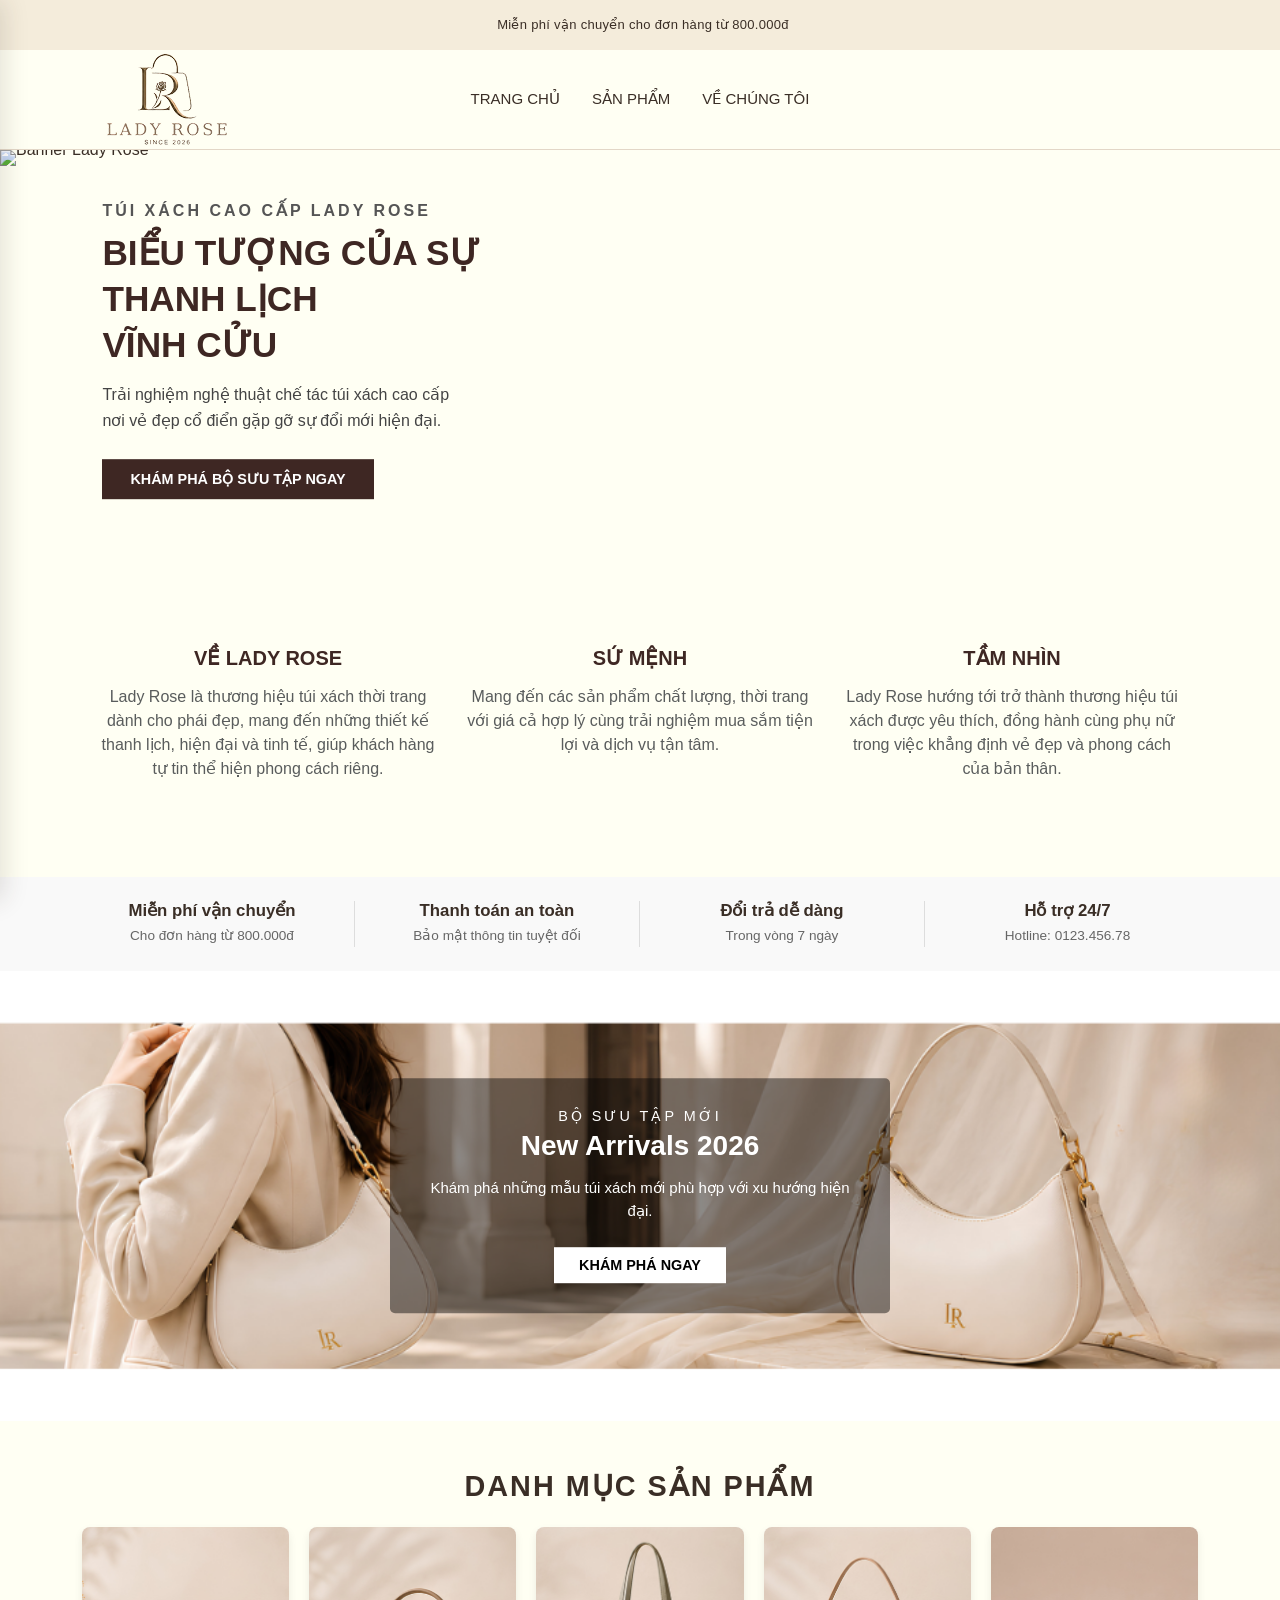
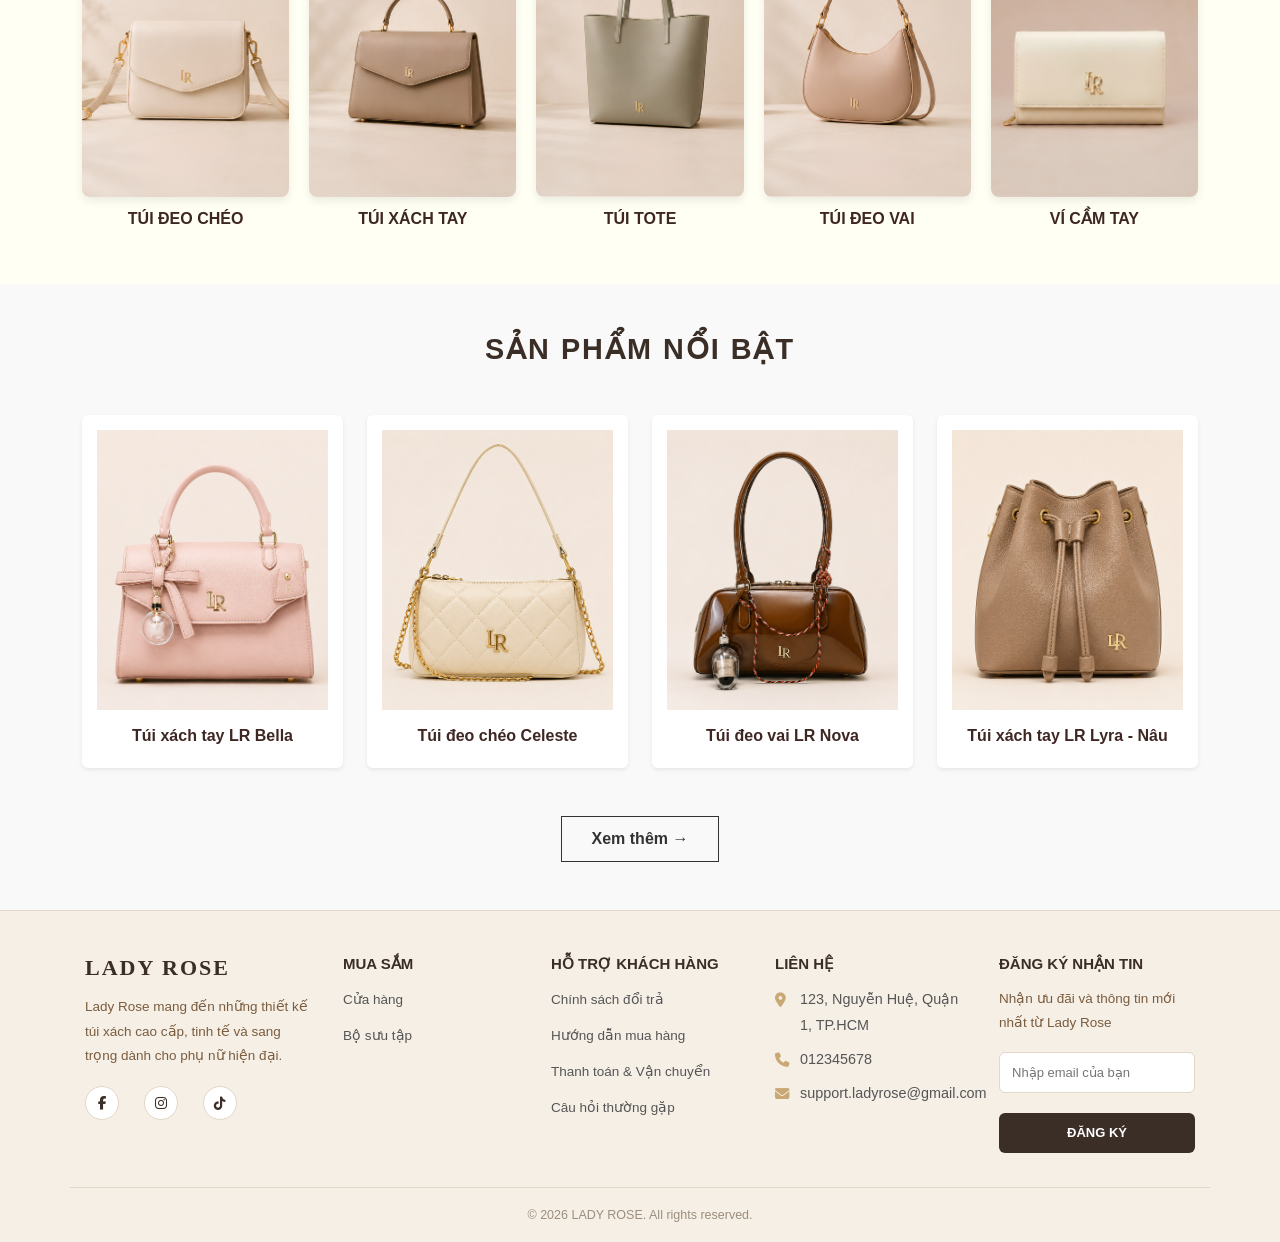
==== commit 3a5bd13e: "Update index.html" ====
--- a/index.html
+++ b/index.html
@@ -29,6 +29,7 @@
         </section>
 
         <section class="about-section py-5 container text-center">
+            <section id="about-us-section" class="about-section py-5 container text-center">
             <div class="row g-4">
                 <div class="col-md-4">
                     <h3 class="section-title">VỀ LADY ROSE</h3>
@@ -43,9 +44,10 @@
                     <p class="text-muted m-0">Lady Rose hướng tới trở thành thương hiệu túi xách được yêu thích, đồng hành cùng phụ nữ trong việc khẳng định vẻ đẹp và phong cách của bản thân.</p>
                 </div>
             </div>
+            </section>
         </section>
 
-        <section  class="home-trust-section py-4 bg-light-gray" id="service-bar">
+        <section class="home-trust-section py-4 bg-light-gray">
             <div class="container">
                 <div class="row text-center g-4">
                     <div class="col-md-3 col-6 trust-box">
@@ -128,7 +130,7 @@
                             <div class="img-wrap">
                                 <img src="images/sanpham/sp nổi bật_1.png" alt="LR Bella">
                             </div>
-                            <h6 class="mt-3"><a href="product-detail.html?id=1" class="clickable-title">Túi xách tay LR Bella</a></h6>
+                            <h6 class="mt-3"><a href="product-detail.html?id=bella" class="clickable-title">Túi xách tay LR Bella</a></h6>
                         </div>
                     </div>
                     <div class="col-lg-3 col-md-6 product-card">
@@ -136,7 +138,7 @@
                             <div class="img-wrap">
                                 <img src="images/sanpham/sp nổi bật_2.png" alt="Celeste">
                             </div>
-                            <h6 class="mt-3"><a href="product-detail.html?id=2" class="clickable-title">Túi đeo chéo Celeste</a></h6>
+                            <h6 class="mt-3"><a href="product-detail.html?id=celeste" class="clickable-title">Túi đeo chéo Celeste</a></h6>
                         </div>
                     </div>
                     <div class="col-lg-3 col-md-6 product-card">
@@ -144,7 +146,7 @@
                             <div class="img-wrap">
                                 <img src="images/sanpham/sp nổi bật_3.png" alt="LR Nova">
                             </div>
-                            <h6 class="mt-3"><a href="product-detail.html?id=3" class="clickable-title">Túi đeo vai LR Nova</a></h6>
+                            <h6 class="mt-3"><a href="product-detail.html?id=nova" class="clickable-title">Túi đeo vai LR Nova</a></h6>
                         </div>
                     </div>
                     <div class="col-lg-3 col-md-6 product-card">
@@ -152,7 +154,7 @@
                             <div class="img-wrap">
                                 <img src="images/sanpham/sp nổi bật_4.png" alt="LR Lyra">
                             </div>
-                            <h6 class="mt-3"><a href="product-detail.html?id=4" class="clickable-title">Túi xách tay LR Lyra - Nâu</a></h6>
+                            <h6 class="mt-3"><a href="product-detail.html?id=l" class="clickable-title">Túi xách tay LR Lyra - Nâu</a></h6>
                         </div>
                     </div>
                 </div>
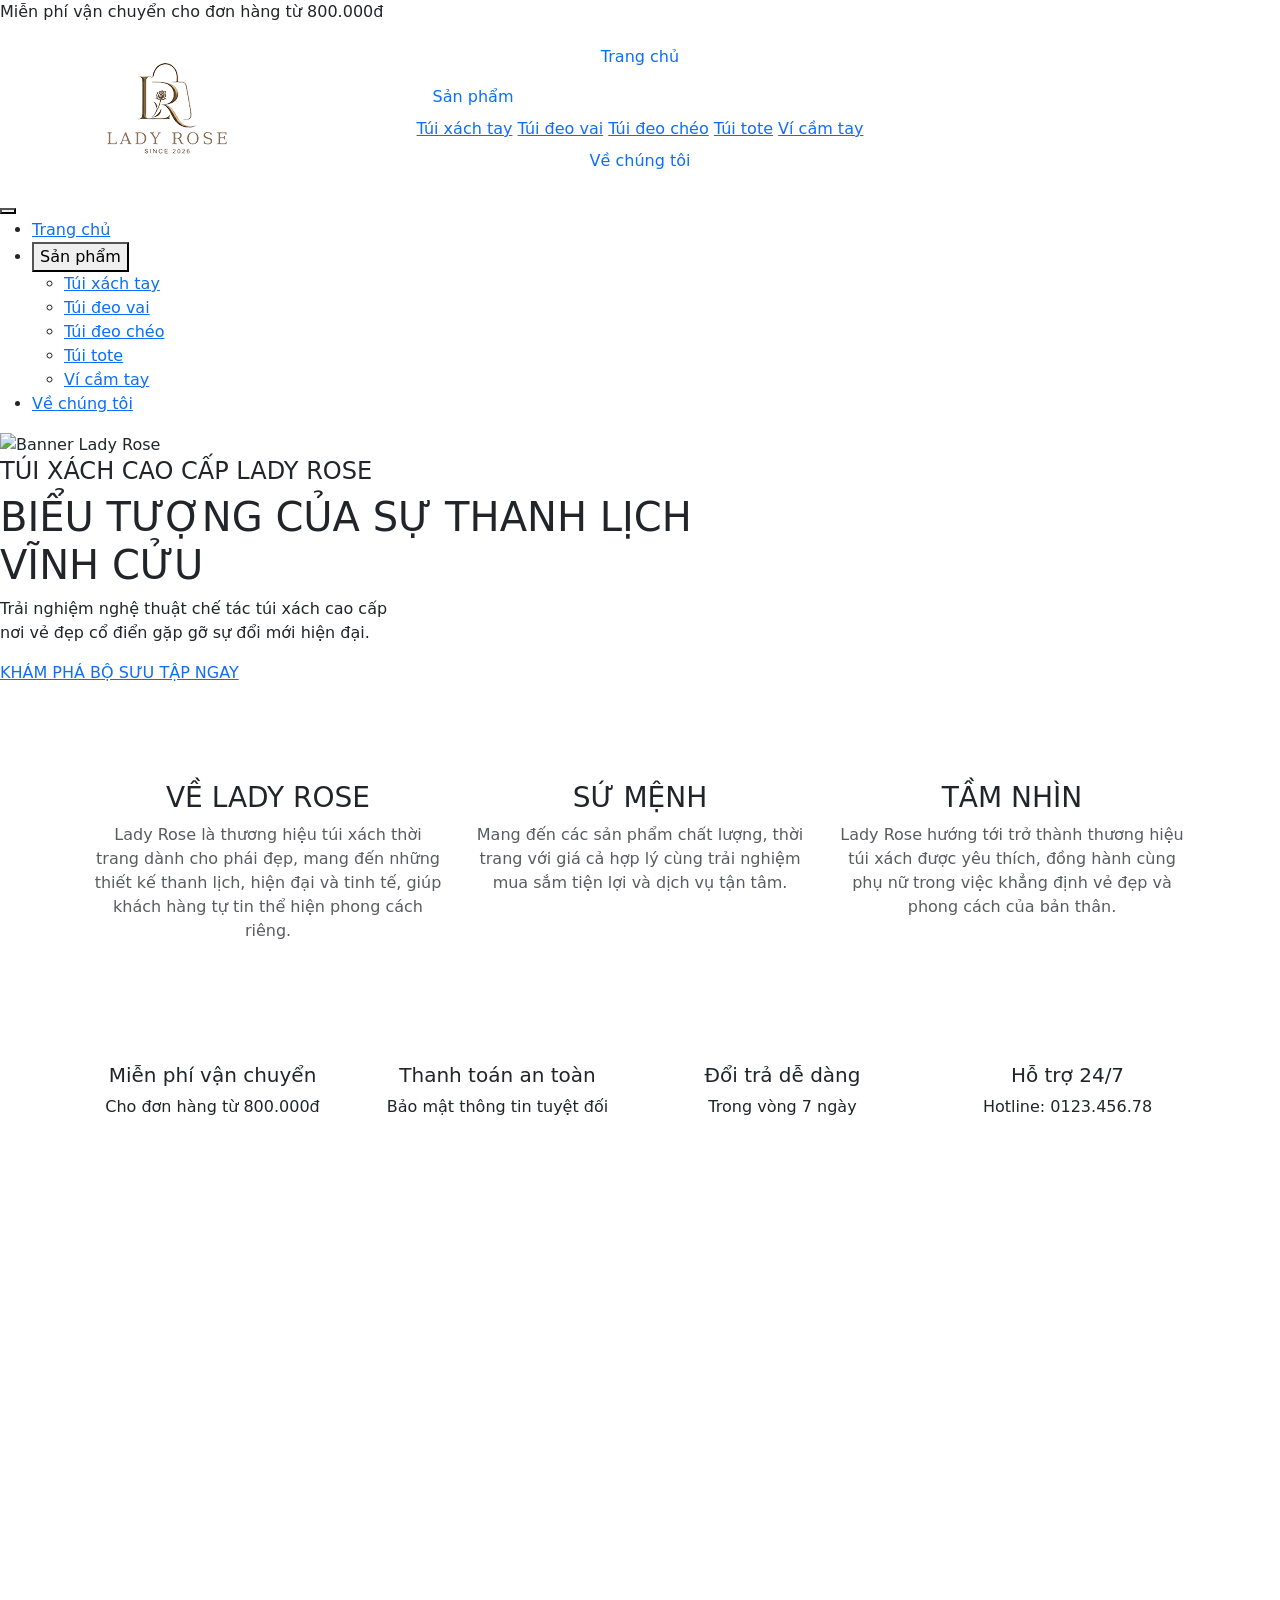
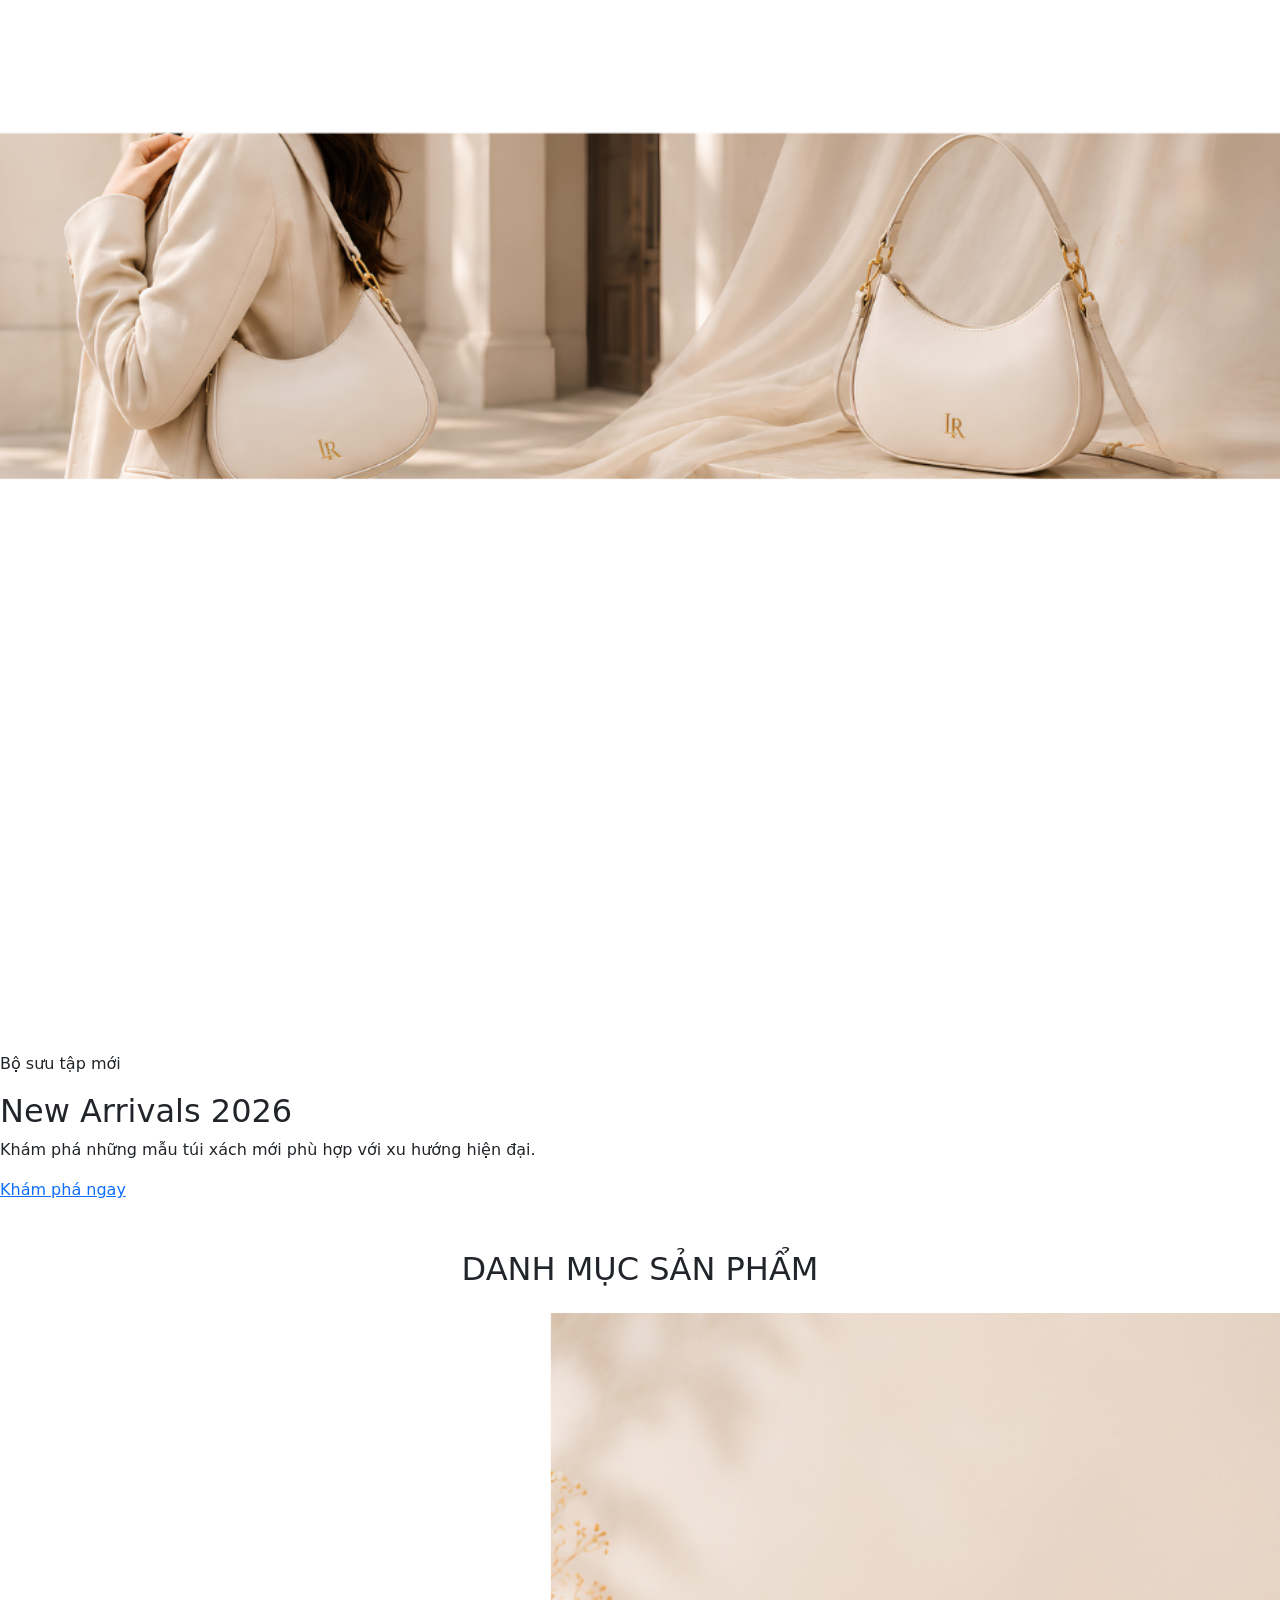
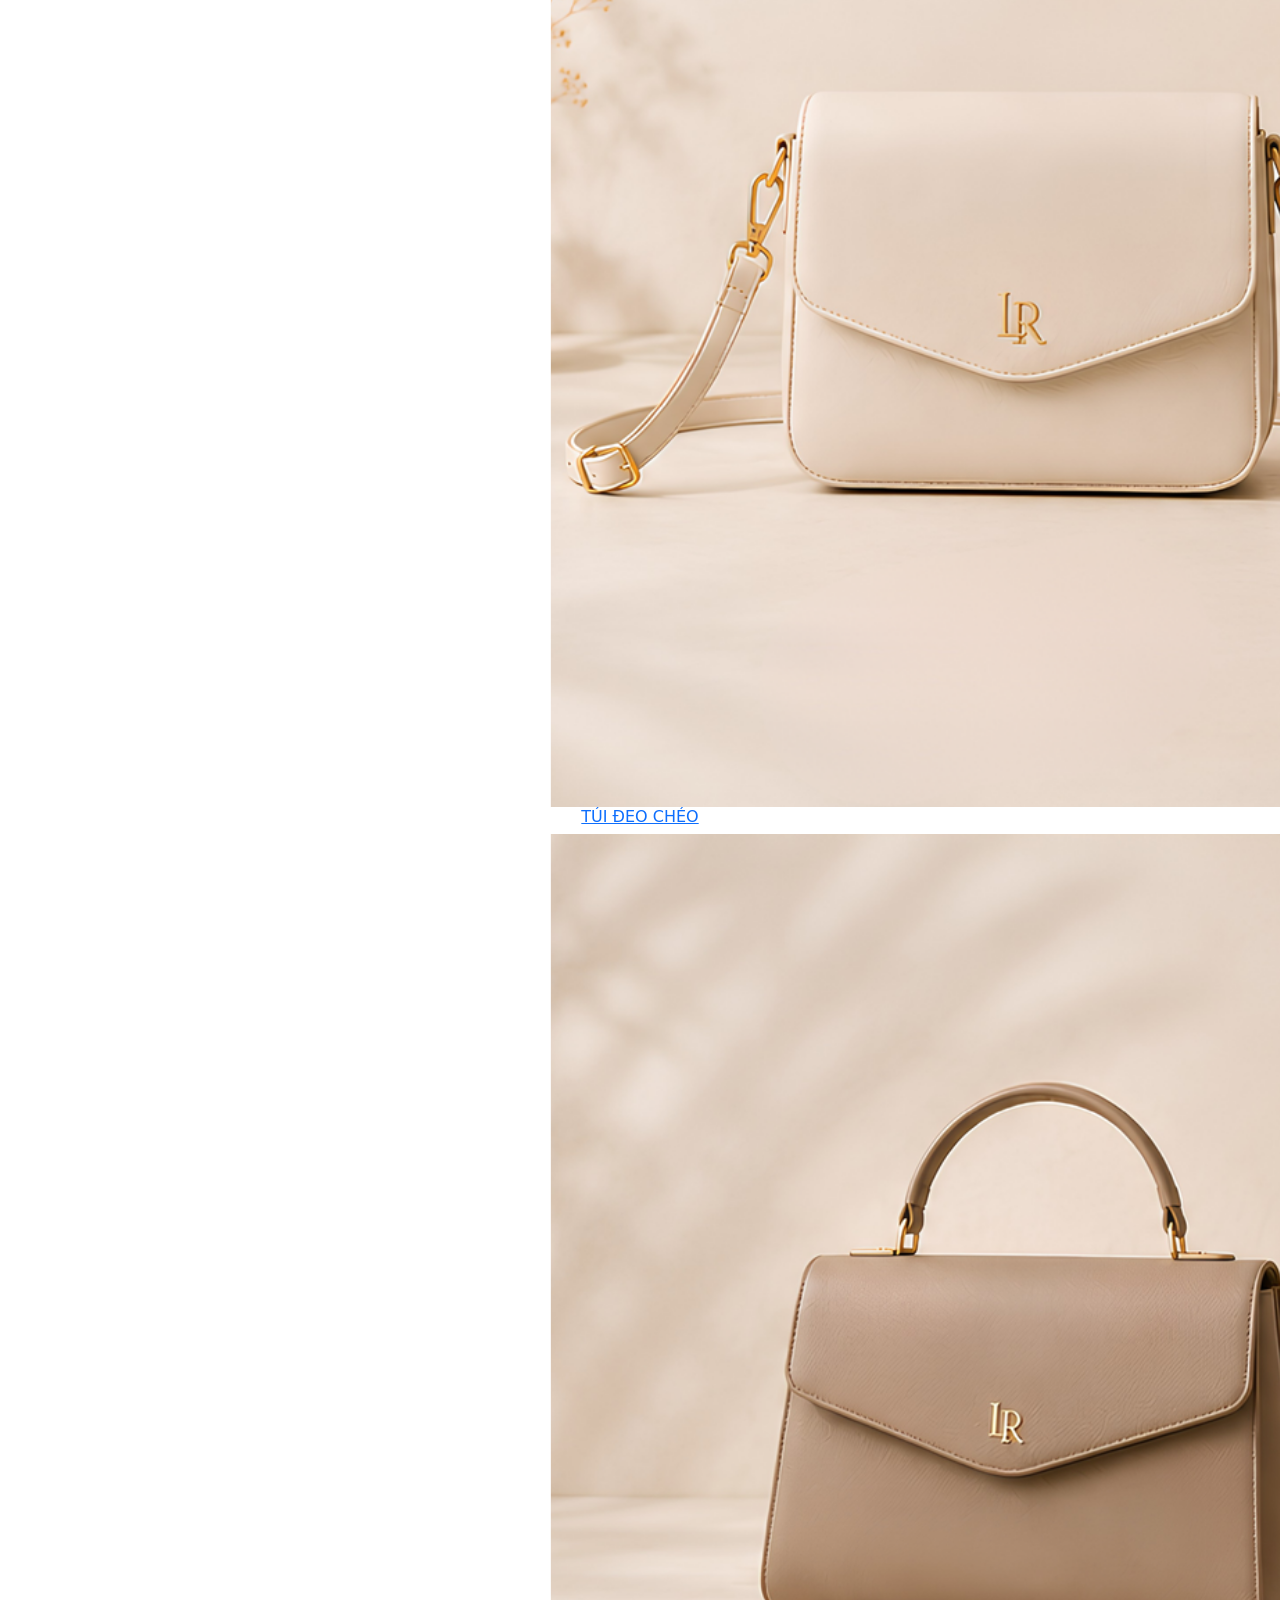
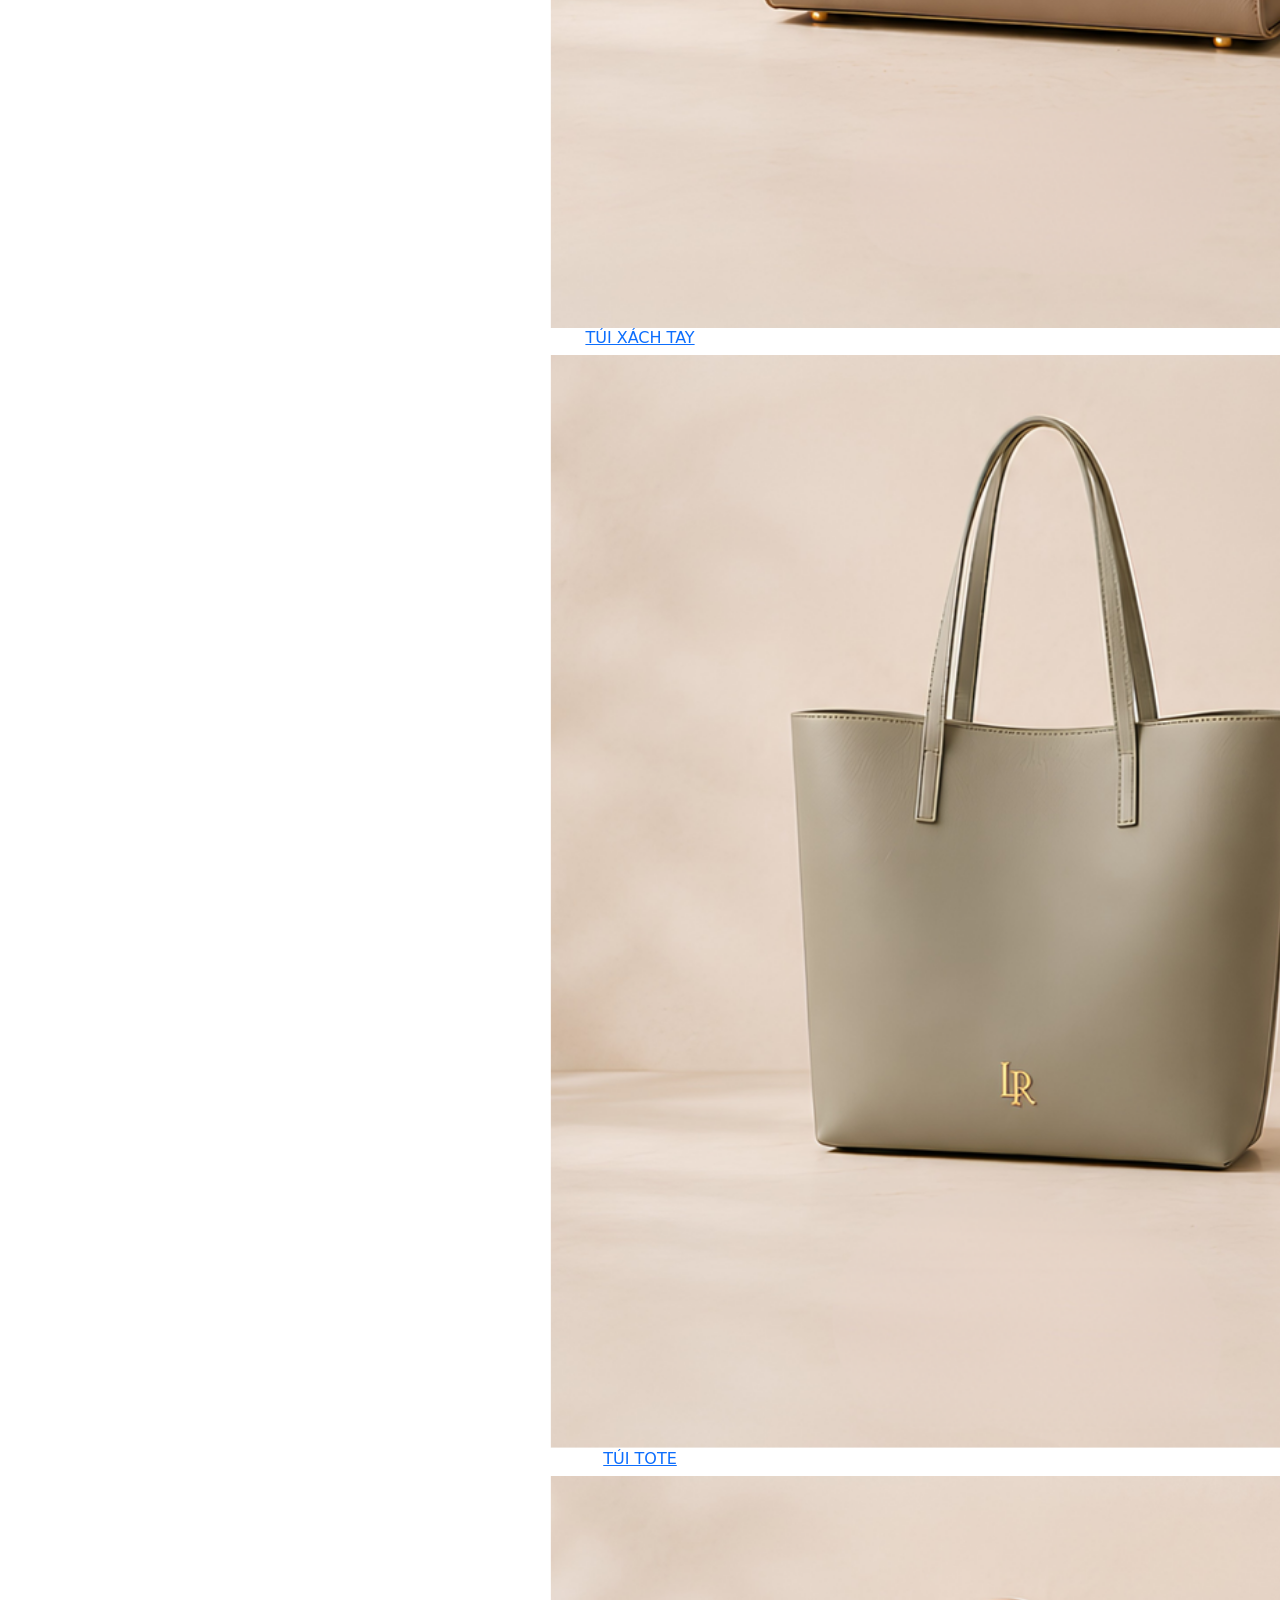
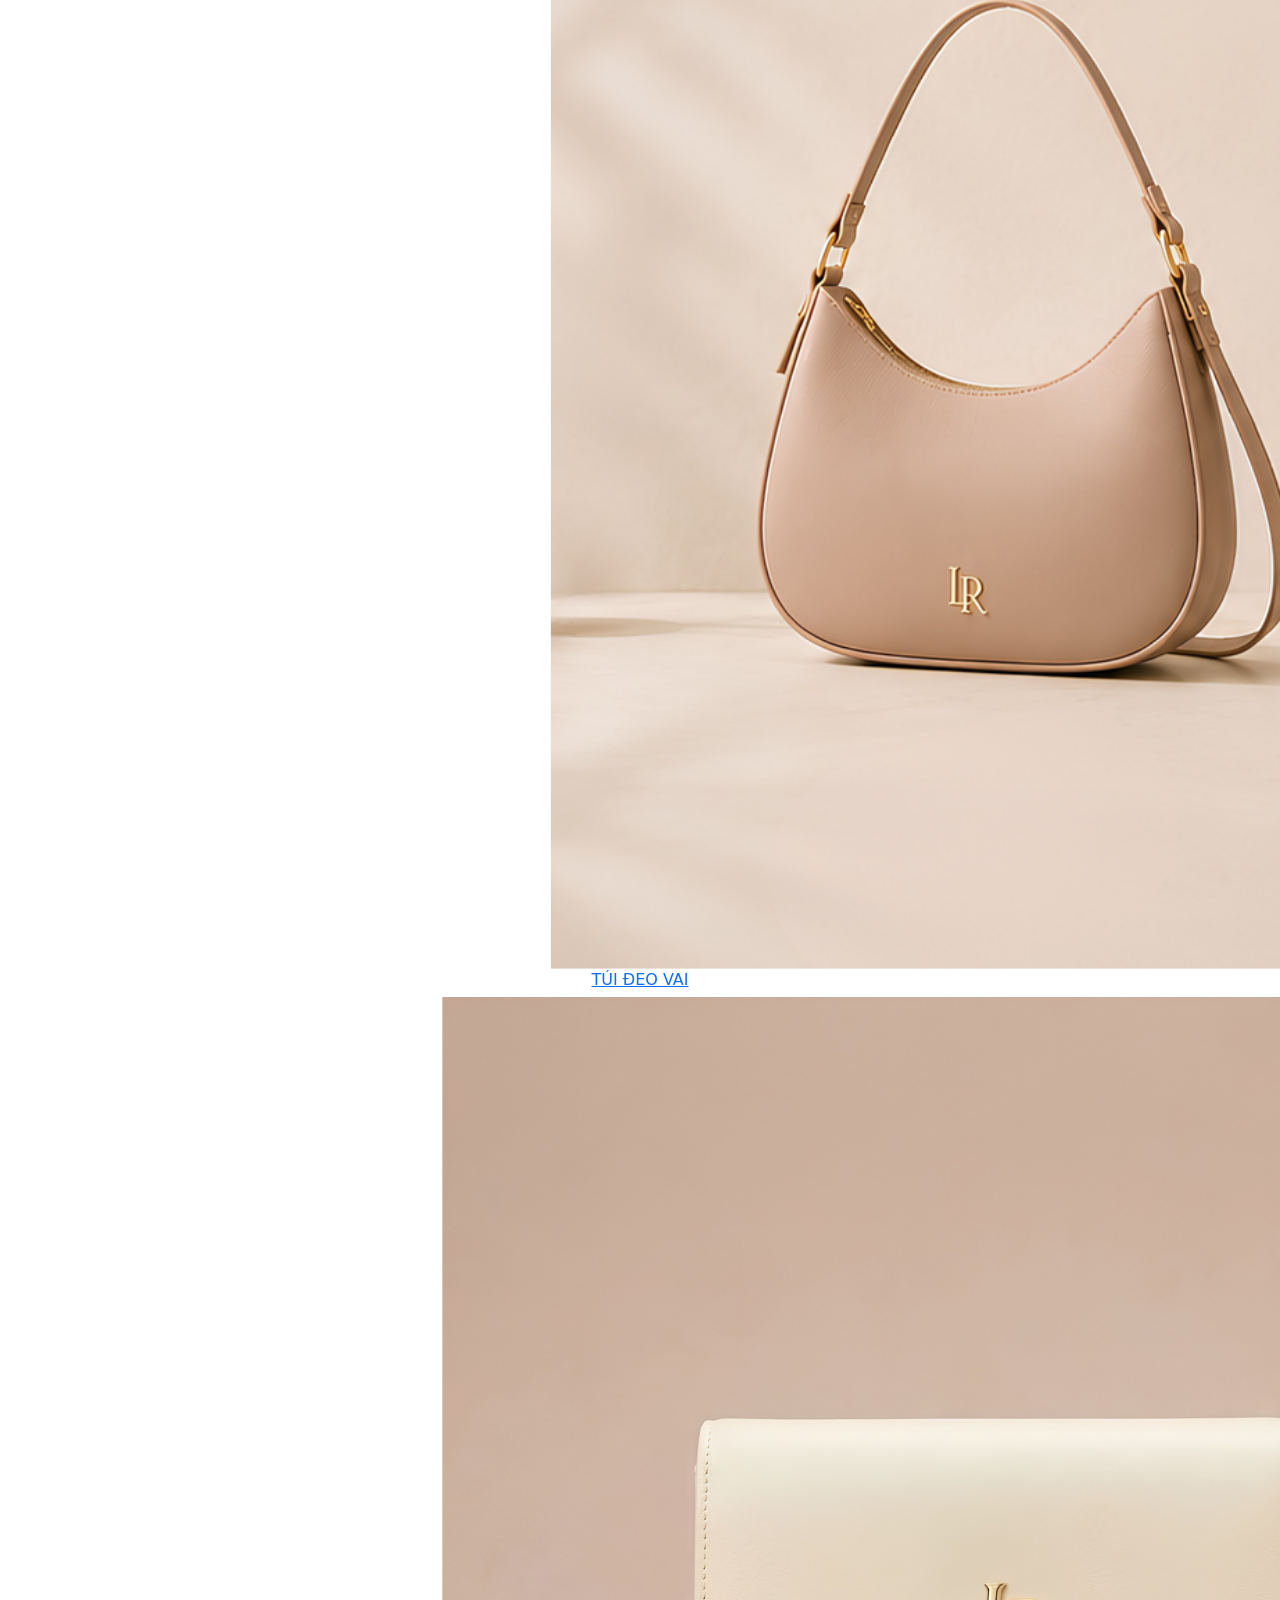
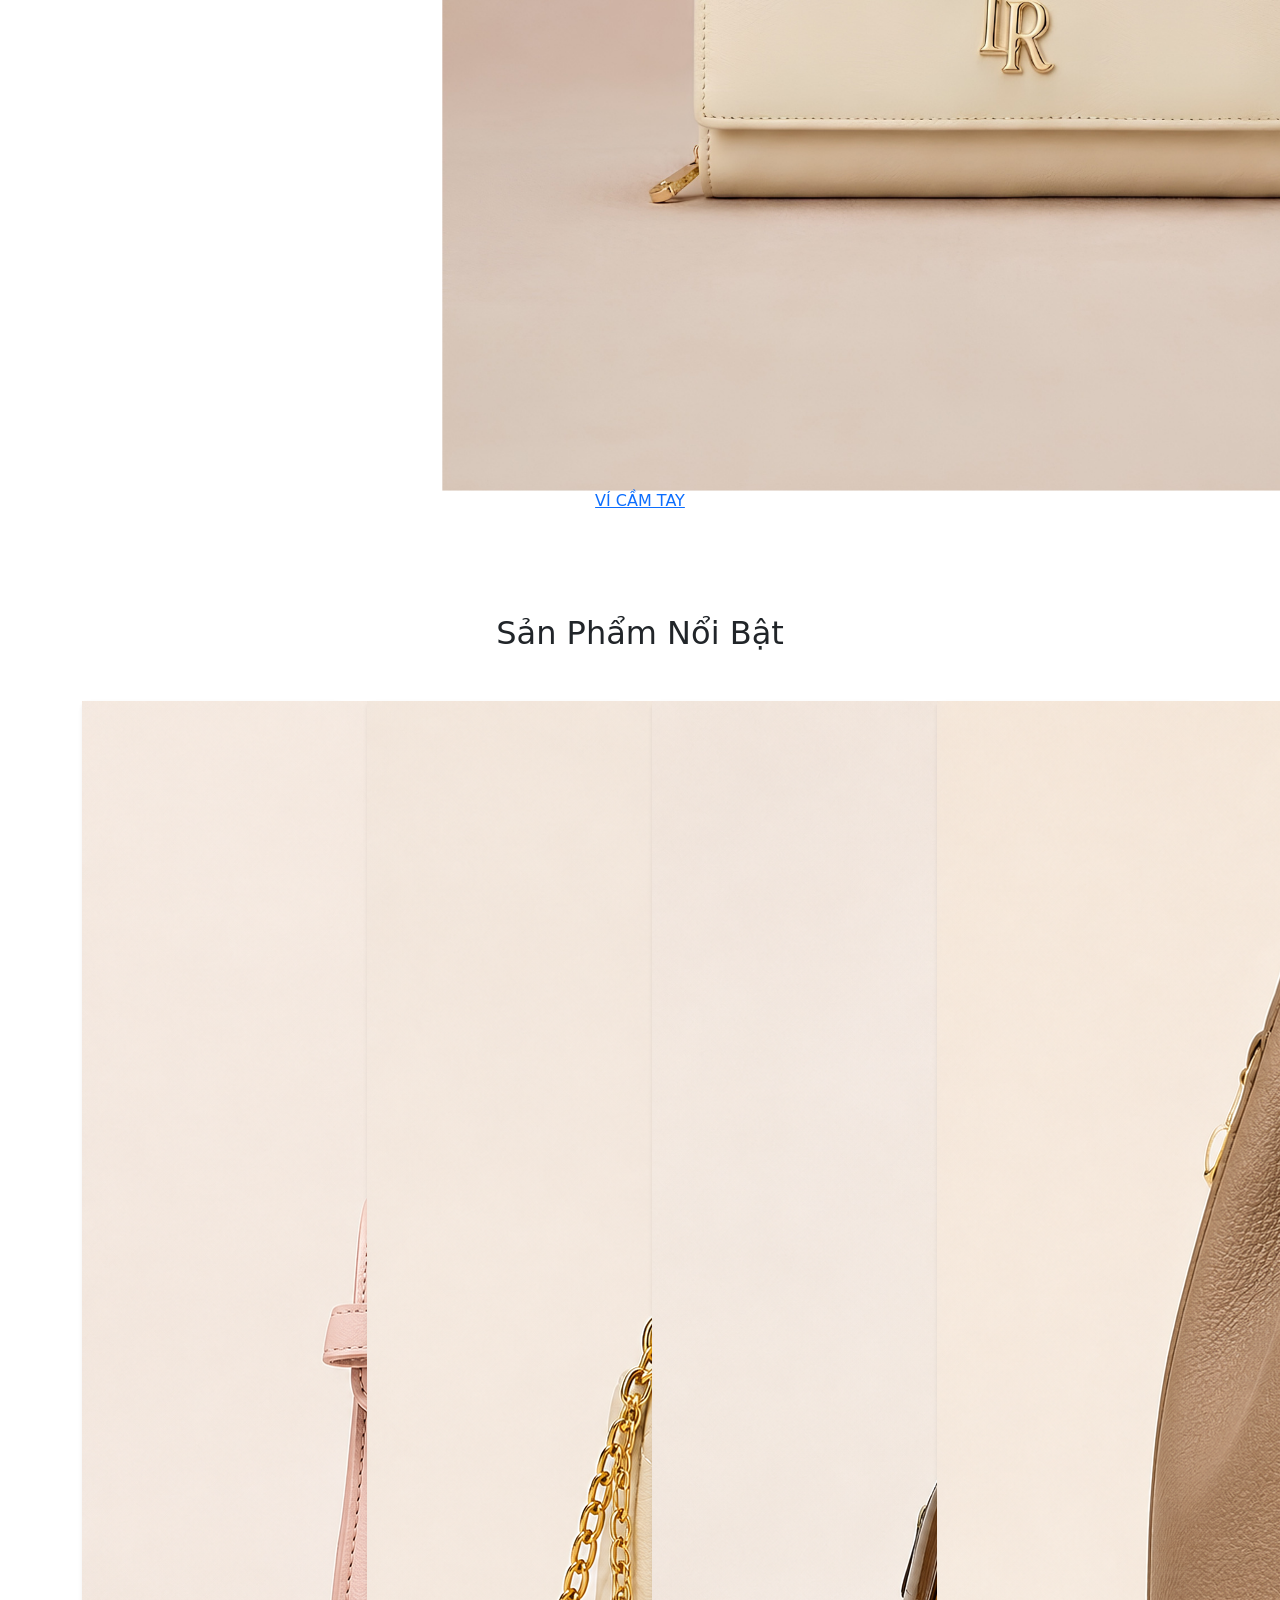
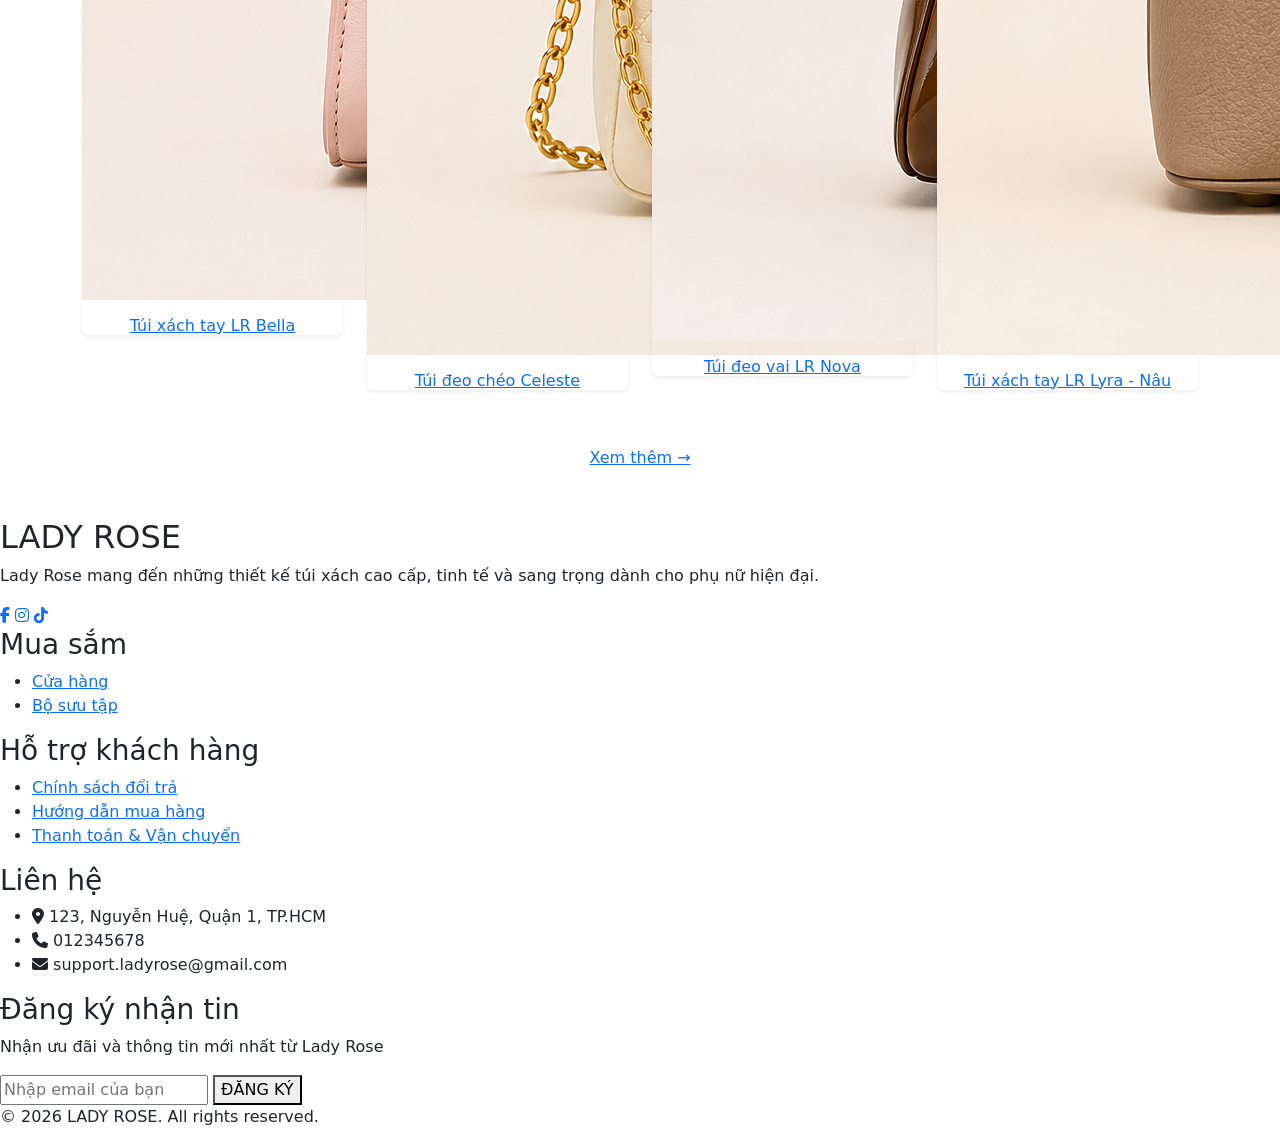
==== commit 5eb2282e: "Update index.html" ====
--- a/index.html
+++ b/index.html
@@ -10,8 +10,8 @@
     <link rel="stylesheet" href="https://cdn.jsdelivr.net/npm/@tabler/icons-webfont@latest/tabler-icons.min.css">
     <link rel="stylesheet" href="https://cdnjs.cloudflare.com/ajax/libs/font-awesome/6.4.2/css/all.min.css">
     
-    <link rel="stylesheet" href="css/style.css">
-    <link rel="stylesheet" href="css/layout.css">
+    <link rel="stylesheet" href="style.css">
+    <link rel="stylesheet" href="layout.css">
 </head>
 <body class="home-page">
 
@@ -154,7 +154,7 @@
                             <div class="img-wrap">
                                 <img src="images/sanpham/sp nổi bật_4.png" alt="LR Lyra">
                             </div>
-                            <h6 class="mt-3"><a href="product-detail.html?id=l" class="clickable-title">Túi xách tay LR Lyra - Nâu</a></h6>
+                            <h6 class="mt-3"><a href="product-detail.html?id=lyra" class="clickable-title">Túi xách tay LR Lyra - Nâu</a></h6>
                         </div>
                     </div>
                 </div>
@@ -166,8 +166,8 @@
     <div id="siteFooter"></div>
 
     <script src="https://cdn.jsdelivr.net/npm/bootstrap@5.3.2/dist/js/bootstrap.bundle.min.js"></script>
-    <script src="js/product data.js"></script>
-    <script src="js/script.js"></script>
+    <script src="product data.js"></script>
+    <script src="script.js"></script>
     <script src="js/cart.js"></script>
 
     <script src="js/layout.js"></script>
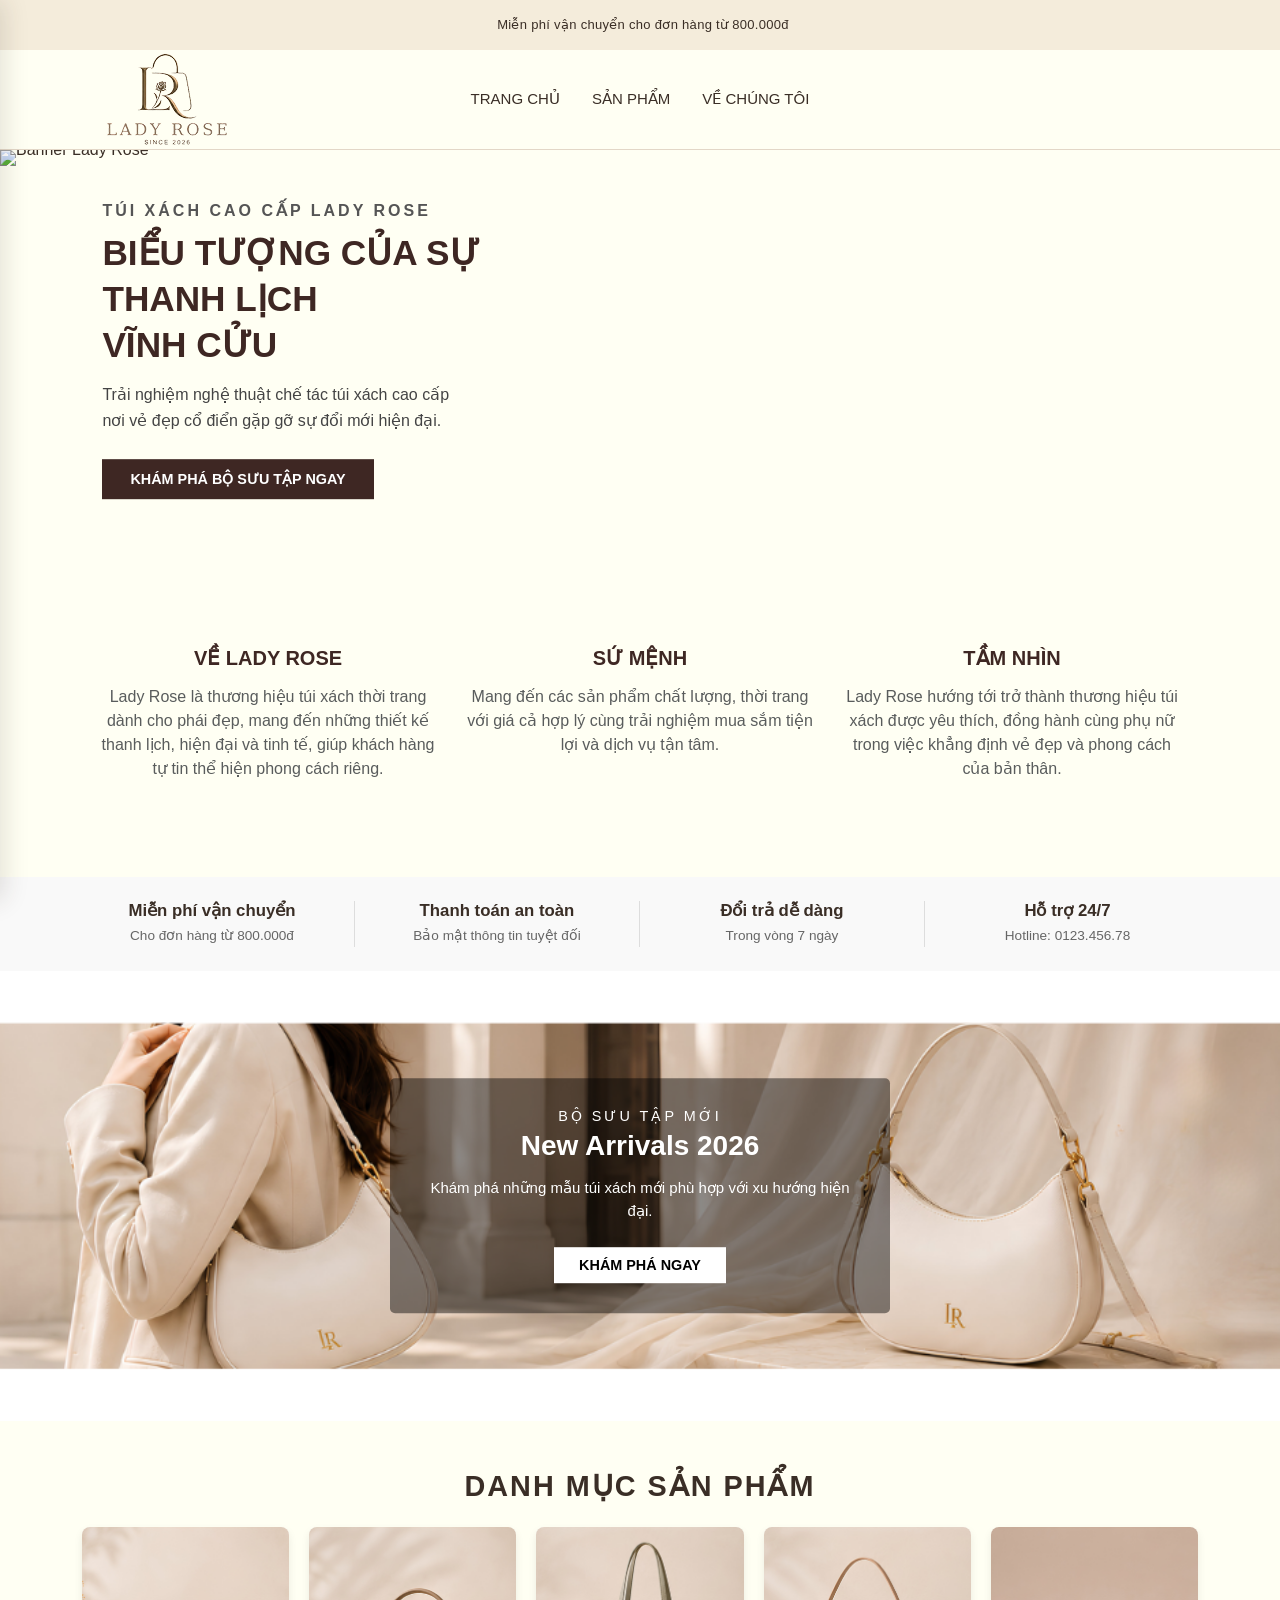
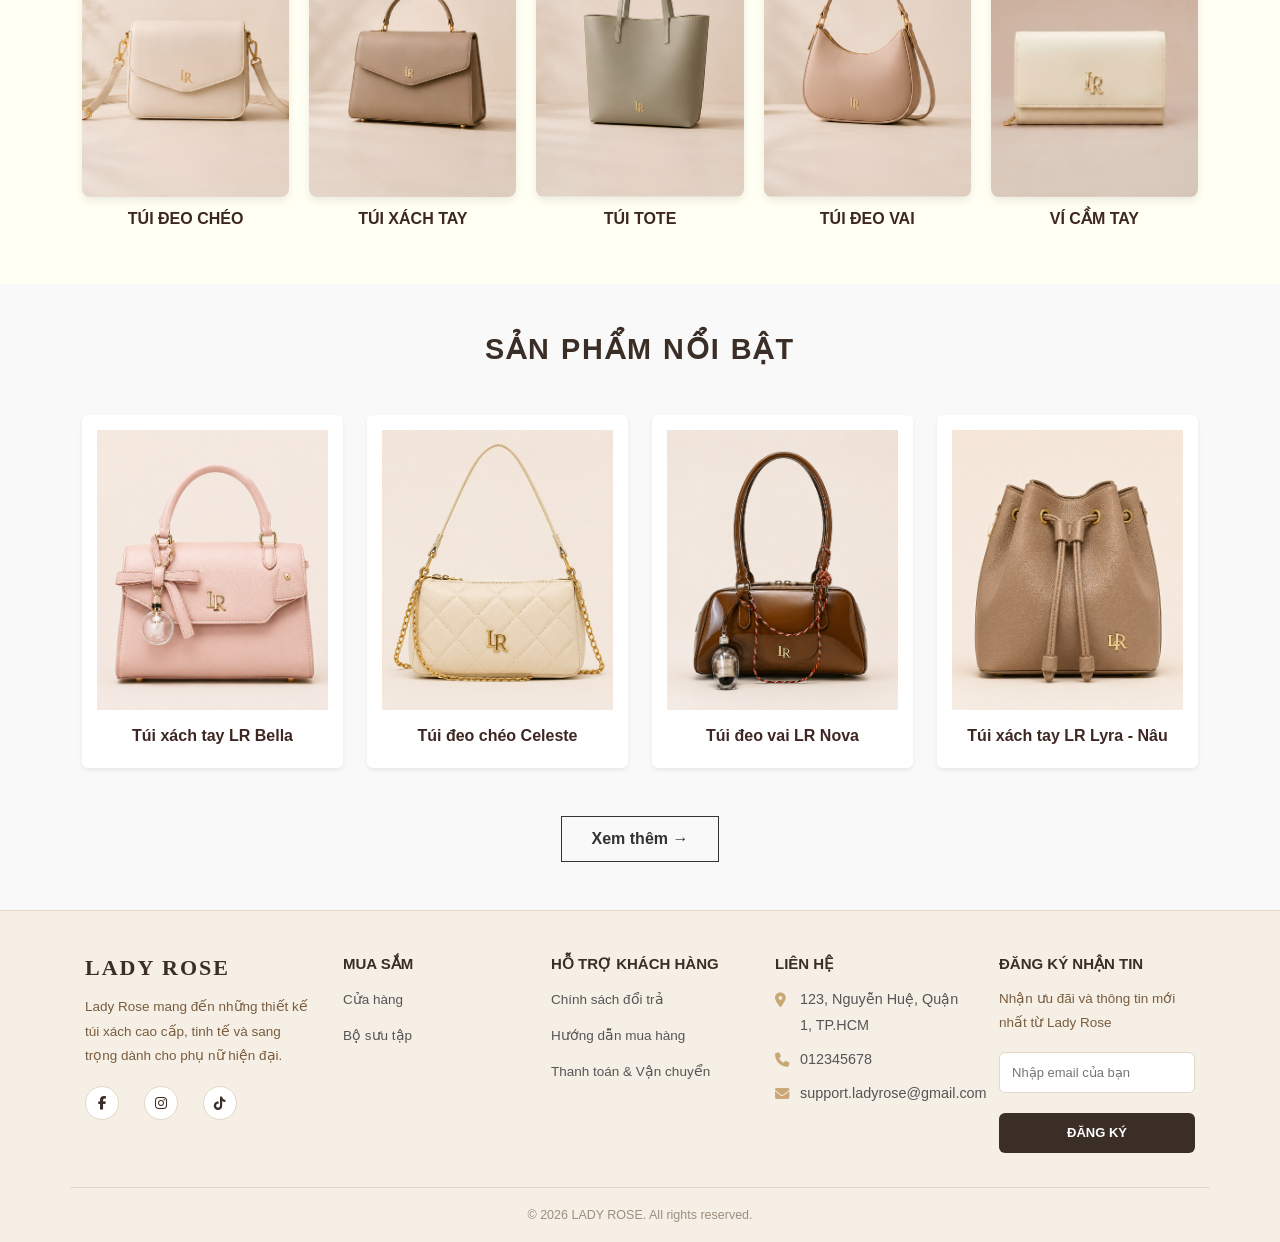
==== commit 71e7b9f3: "Update index.html" ====
--- a/index.html
+++ b/index.html
@@ -10,8 +10,8 @@
     <link rel="stylesheet" href="https://cdn.jsdelivr.net/npm/@tabler/icons-webfont@latest/tabler-icons.min.css">
     <link rel="stylesheet" href="https://cdnjs.cloudflare.com/ajax/libs/font-awesome/6.4.2/css/all.min.css">
     
-    <link rel="stylesheet" href="style.css">
-    <link rel="stylesheet" href="layout.css">
+    <link rel="stylesheet" href="css/style.css">
+    <link rel="stylesheet" href="css/layout.css">
 </head>
 <body class="home-page">
 
@@ -98,7 +98,7 @@
                     <div class="img-wrap">
                         <img src="images/sanpham/túi xách tay_tc.png" alt="Túi xách tay">
                     </div>
-                    <h6><a href="product.html?cat=tui-xách-tay" class="clickable-title">TÚI XÁCH TAY</a></h6>
+                    <h6><a href="product.html?cat=tui-xach-tay" class="clickable-title">TÚI XÁCH TAY</a></h6>
                 </div>
                 <div class="category-item">
                     <div class="img-wrap">
@@ -166,8 +166,8 @@
     <div id="siteFooter"></div>
 
     <script src="https://cdn.jsdelivr.net/npm/bootstrap@5.3.2/dist/js/bootstrap.bundle.min.js"></script>
-    <script src="product data.js"></script>
-    <script src="script.js"></script>
+    <script src="js/product data.js"></script>
+    <script src="js/script.js"></script>
     <script src="js/cart.js"></script>
 
     <script src="js/layout.js"></script>
--- a/css/style.css
+++ b/css/style.css
@@ -0,0 +1,188 @@
+:root {
+    --rose-dark: #3e2723;
+    --rose-cream: #f7f1eb;
+    --rose-gray: #f9f9f9;
+}
+
+body { font-family: Arial, sans-serif; color: #333; overflow-x: hidden; margin: 0; padding: 0; }
+.bg-light-gray { background-color: var(--rose-gray); }
+.main-heading { font-weight: bold; letter-spacing: 2px; text-transform: uppercase; font-size: 1.8rem; margin: 0; }
+.section-title { font-size: 1.25rem; font-weight: bold; margin-bottom: 15px; color: var(--rose-dark); }
+
+.hero-banner { position: relative; width: 100%; margin: 0; padding: 0; line-height: 0; }
+.banner-img { min-height: 400px; max-height: 600px; object-fit: cover; width: 100%; }
+.hero-text {
+    position: absolute; top: 50%; left: 8%; transform: translateY(-50%);
+    width: 90%; max-width: 500px; z-index: 2; line-height: normal;
+}
+.hero-text h4 { font-size: 1rem; letter-spacing: 3px; color: #555; font-weight: 600; margin-bottom: 10px; }
+.hero-text h1 { font-size: 2.2rem; font-weight: bold; line-height: 1.3; color: var(--rose-dark); margin-bottom: 15px; }
+.hero-text p { font-size: 1rem; color: #444; margin-bottom: 25px; line-height: 1.6; }
+
+.btn-dark-rose { display: inline-block; background: var(--rose-dark); color: white !important; border: none; padding: 12px 28px; font-weight: bold; font-size: 0.9rem; transition: 0.3s; text-transform: uppercase; text-decoration: none; }
+.btn-dark-rose:hover { background: #261613; letter-spacing: 1px; }
+
+.trust-box { border-right: 1px solid #ddd; }
+.trust-box:last-child { border-right: none; }
+.trust-icon { font-size: 2.5rem; color: var(--rose-dark); margin-bottom: 10px; }
+.trust-box h5 { font-size: 1.05rem; font-weight: bold; margin-bottom: 5px; }
+.trust-box p { font-size: 0.85rem; color: #666; margin: 0; }
+
+.home-page #siteFooter .trust-section { display: none !important; margin: 0 !important; padding: 0 !important; height: 0 !important; overflow: hidden; }
+
+.new-arrivals-banner { position: relative; line-height: 0; }
+.banner-img-small { min-height: 300px; max-height: 450px; object-fit: cover; width: 100%; }
+.center-overlay {
+    position: absolute; top: 50%; left: 50%; transform: translate(-50%, -50%);
+    text-align: center; color: white; background: rgba(0, 0, 0, 0.45);
+    padding: 30px; border-radius: 5px; width: 90%; max-width: 500px; line-height: normal;
+}
+.sub-text { font-size: 0.9rem; letter-spacing: 3px; text-transform: uppercase; margin-bottom: 5px;}
+.main-text { font-size: 28px; font-weight: bold; margin-bottom: 15px; }
+.desc-text { font-size: 15px; margin-bottom: 25px; line-height: 1.5; }
+
+.btn-light-rose { display: inline-block; background: white; color: black !important; border: none; padding: 10px 25px; font-weight: bold; font-size: 0.9rem; transition: 0.3s; text-transform: uppercase; text-decoration: none;}
+.btn-light-rose:hover { background: var(--rose-cream); }
+.btn-outline-rose { text-decoration: none; background: transparent; color: #333; border: 1px solid #333; padding: 10px 30px; font-weight: bold; transition: 0.3s; }
+.btn-outline-rose:hover { background: #333; color: white !important; }
+
+.img-wrap { width: 100%; height: 280px; overflow: hidden; background: #fff; display: flex; align-items: center; justify-content: center; }
+.img-wrap img { width: 100%; height: 100%; object-fit: cover; transition: transform 0.4s ease; }
+.category-card:hover img, .product-card:hover img { transform: scale(1.05); }
+
+.product-box { background: #fff; padding: 15px; height: 100%; display: flex; flex-direction: column; justify-content: space-between; }
+
+.clickable-title { text-decoration: none; color: var(--rose-dark); font-weight: bold; transition: color 0.2s ease, border-bottom 0.2s ease; border-bottom: 1px solid transparent; padding-bottom: 2px; }
+.clickable-title:hover { color: black; border-bottom: 1px solid black; }
+
+.top-bar { background-color: var(--rose-cream); text-align: center; padding: 8px 0; font-size: 0.9rem; font-weight: 500; }
+.top-bar i { margin-right: 6px; font-size: 1.1rem; vertical-align: middle; }
+.main-header { padding: 15px 0; border-bottom: 1px solid #eee; background: white; }
+.brand-logo-text { font-size: 1.6rem; font-weight: 900; letter-spacing: 3px; color: var(--rose-dark); text-decoration: none; }
+.brand-logo-text:hover { color: black; }
+.main-nav .nav-link { font-weight: 600; text-transform: uppercase; color: #222; font-size: 0.9rem; padding: 0 15px !important; }
+.main-nav .nav-link:hover { color: var(--rose-dark); }
+.header-icons a { color: #222; font-size: 1.35rem; margin-left: 20px; position: relative; }
+.badge-count { position: absolute; top: -5px; right: -8px; background: red; color: white; font-size: 0.7rem; padding: 2px 5px; border-radius: 50%; }
+
+.product-menu { position: relative; }
+.product-dropdown { display: none; position: absolute; top: 100%; left: 0; background: white; box-shadow: 0 4px 10px rgba(0,0,0,0.1); min-width: 180px; z-index: 999; }
+.product-dropdown a { display: block; padding: 10px 15px; color: #333; text-decoration: none; font-size: 0.9rem; border-bottom: 1px solid #f5f5f5; }
+.product-dropdown a:hover { background: var(--rose-cream); color: var(--rose-dark); }
+.product-menu:hover .product-dropdown { display: block; }
+
+.footer { background: #fdfbf9; padding: 40px 0 20px; border-top: 1px solid #f0eae4; }
+.footer-container { display: flex; max-width: 1200px; margin: 0 auto; padding: 0 15px; justify-content: space-between; flex-wrap: wrap; gap: 30px; }
+.footer-column { flex: 1; min-width: 180px; }
+.footer-column.brand { flex: 1.5; }
+.footer-column h2 { font-size: 1.5rem; font-weight: bold; margin-bottom: 15px; letter-spacing: 2px; }
+.footer-column h3 { font-size: 1rem; font-weight: bold; margin-bottom: 15px; text-transform: uppercase; }
+.footer-column ul { list-style: none; padding: 0; }
+.footer-column ul li { margin-bottom: 10px; font-size: 0.9rem; color: #555; }
+.footer-column ul li a { color: #555; text-decoration: none; }
+.social-icons a { font-size: 1.2rem; color: var(--rose-dark); margin-right: 15px; }
+.subscribe-form input { width: 100%; padding: 10px; border: 1px solid #ccc; margin-bottom: 10px; }
+.subscribe-form button { width: 100%; padding: 10px; background: var(--rose-dark); color: white; border: none; font-weight: bold; }
+.footer-bottom { text-align: center; padding-top: 20px; margin-top: 30px; border-top: 1px solid #eee; font-size: 0.85rem; color: #888; }
+
+/* ==================== LOGO HEADER ==================== */
+.logo-link {
+    display: inline-block;
+    line-height: 1;
+}
+
+.logo-img {
+    height: 65px;          
+    width: auto;
+    max-width: 180px;
+    object-fit: contain;
+    transition: transform 0.3s ease;
+}
+
+.logo-link:hover .logo-img {
+    transform: scale(1.05);
+}
+
+/* Responsive cho mobile */
+@media (max-width: 768px) {
+    .logo-img {
+        height: 52px;
+    }
+}
+
+/* --- RESPONSIVE MOBILE --- */
+@media (max-width: 768px) {
+    .hero-text { position: relative; top: 0; left: 0; transform: none; width: 100%; padding: 30px 15px; text-align: center; max-width: 100%; }
+    .hero-text h1 { font-size: 1.8rem; }
+    .trust-box { border-right: none; border-bottom: 1px solid #ddd; padding-bottom: 15px; }
+    .trust-box:last-child { border-bottom: none; }
+    .center-overlay { width: 95%; padding: 20px; }
+    .main-text { font-size: 24px; }
+    .img-wrap { height: 200px; } 
+}
+
+#accountTabs .nav-link {
+    color: #999;
+    transition: all 0.3s ease;
+}
+#accountTabs .nav-link:hover {
+    color: var(--rose-dark);
+}
+#accountTabs .nav-link.active {
+    color: var(--rose-dark) !important;
+    border-bottom: 2px solid var(--rose-dark) !important;
+    background-color: transparent !important;
+}
+.category-flex {
+    display: flex;
+    flex-wrap: wrap;
+    justify-content: center;
+    gap: 20px;
+    max-width: 1200px;
+    margin: 0 auto;
+}
+
+.category-item {
+    flex: 1;
+    min-width: 180px;
+    max-width: 230px; 
+    text-align: center;
+}
+
+.category-item .img-wrap {
+    height: 270px; 
+    background: #fff;
+    border-radius: 8px;
+    overflow: hidden;
+    margin-bottom: 12px;
+    box-shadow: 0 4px 8px rgba(0,0,0,0.08);
+    display: flex;
+    align-items: center;
+    justify-content: center;
+}
+
+.category-item img {
+    width: 100%;
+    height: 100%;
+    object-fit: cover; 
+    padding: 0;
+    transition: transform 0.4s ease;
+}
+
+.category-item:hover img {
+    transform: scale(1.08);
+}
+
+.category-item h6 {
+    margin-top: 8px;
+}
+
+@media (max-width: 768px) {
+    .category-item {
+        min-width: 140px;
+        max-width: 160px;
+    }
+    .category-item .img-wrap {
+        height: 190px; 
+    }
+}
--- a/css/layout.css
+++ b/css/layout.css
@@ -0,0 +1,530 @@
+@import url('https://fonts.googleapis.com/css2?family=Alegreya:ital,wght@0,400;0,500;0,700;1,400&family=Moderustic:wght@400;500;600;700&family=Roboto:wght@400;500;700&display=swap');
+
+/* ===== LADY ROSE - GLOBAL STYLE ===== */
+:root {
+  --color-bg: #FFFFF3;
+  --color-bg-soft: #F5EFE6;
+  --color-primary: #3A2E26;
+  --color-secondary: #7A5C3E;
+  --color-accent: #C9A876;
+  --color-accent-soft: #E8C9C9;
+  --color-border: #E3D7C7;
+  --color-text-muted: #9C8E7E;
+  --color-white: #FFFFFF;
+  --color-star: #E0B84B;
+
+  --promo-bar-color: #C6A27A;
+  --filter-bg: #FBF0E8;
+  --filter-border: #B2947E;
+  --banner-eyebrow-color: #BA8C42;
+  --banner-heading-color: #5B4032;
+  --product-name-color: #2D231B;
+  --product-price-color: #413125;
+
+  --shadow-card: 0 2px 10px rgba(58, 46, 38, 0.06);
+  --shadow-hover: 0 8px 24px rgba(58, 46, 38, 0.12);
+  --radius-sm: 6px;
+  --radius-md: 10px;
+  --radius-lg: 16px;
+}
+
+* { box-sizing: border-box; }
+
+body {
+  font-family: 'Segoe UI', Roboto, -apple-system, sans-serif;
+  background-color: var(--color-bg);
+  color: var(--color-primary);
+}
+
+a { text-decoration: none; color: inherit; }
+ul { list-style: none; margin: 0; padding: 0; }
+
+/* ===== TOP BAR ===== */
+.top-bar {
+  background-color: rgba(198, 162, 122, 0.2);
+  color: var(--color-primary);
+  text-align: center;
+  font-size: 13px;
+  height: 50px;
+  display: flex;
+  align-items: center;
+  justify-content: center;
+  letter-spacing: 0.3px;
+}
+.top-bar i { margin-right: 6px; color: var(--color-secondary); }
+
+/* ===== HEADER ===== */
+.main-header {
+  background-color: var(--color-bg);
+  border-bottom: 1px solid var(--color-border);
+  height: 100px;
+  display: flex;
+  align-items: center;
+  position: relative;
+}
+
+.brand-logo img {
+  height: 170px;
+  width: auto;
+  object-fit: contain;
+}
+
+/* Desktop Nav */
+.main-nav .nav-link {
+  color: var(--color-primary);
+  font-weight: 500;
+  font-size: 15px;
+  padding: 8px 16px !important;
+  transition: color 0.2s;
+}
+.main-nav .nav-link:hover,
+.main-nav .nav-link.active { color: var(--color-accent); }
+
+/* Desktop dropdown */
+.main-nav .product-menu { position: relative; }
+
+.product-dropdown {
+  position: absolute;
+  top: calc(100% + 10px);
+  left: 50%;
+  z-index: 200;
+  min-width: 190px;
+  padding: 10px 0;
+  background-color: var(--color-white);
+  border: 1px solid var(--color-border);
+  border-radius: var(--radius-sm);
+  box-shadow: var(--shadow-hover);
+  opacity: 0;
+  visibility: hidden;
+  transform: translate(-50%, 8px);
+  transition: opacity 0.2s ease, transform 0.2s ease, visibility 0.2s ease;
+}
+.product-dropdown::before {
+  content: "";
+  position: absolute;
+  top: -12px; left: 0;
+  width: 100%; height: 12px;
+}
+.product-menu:hover .product-dropdown,
+.product-menu:focus-within .product-dropdown {
+  opacity: 1;
+  visibility: visible;
+  transform: translate(-50%, 0);
+}
+.product-dropdown a {
+  display: block;
+  padding: 9px 16px;
+  font-size: 14px;
+  color: var(--color-primary);
+  white-space: nowrap;
+  transition: background-color 0.2s ease, color 0.2s ease;
+}
+.product-dropdown a:hover {
+  background-color: var(--color-bg-soft);
+  color: var(--color-accent);
+}
+html {
+  scroll-behavior: smooth;
+}
+
+/* Icons */
+.header-icons a {
+  color: var(--color-primary);
+  font-size: 18px;
+  margin-left: 16px;
+  position: relative;
+  transition: color 0.2s;
+}
+.header-icons a:hover { color: var(--color-accent); }
+.header-icons .badge-count {
+  position: absolute;
+  top: -8px; right: -10px;
+  background-color: var(--color-accent);
+  color: var(--color-white);
+  font-size: 10px;
+  font-weight: 600;
+  width: 16px; height: 16px;
+  border-radius: 50%;
+  display: flex;
+  align-items: center;
+  justify-content: center;
+}
+
+/* ===== HAMBURGER BUTTON ===== */
+.hamburger-btn {
+  display: flex;
+  flex-direction: column;
+  justify-content: center;
+  gap: 5px;
+  background: none;
+  border: none;
+  padding: 6px;
+  margin-left: 14px;
+  cursor: pointer;
+  width: 34px;
+  height: 34px;
+}
+.hamburger-btn span {
+  display: block;
+  width: 22px;
+  height: 2px;
+  background-color: var(--color-primary);
+  border-radius: 2px;
+  transition: 0.25s;
+}
+
+/* ===== MOBILE NAV DRAWER ===== */
+.mobile-nav-overlay {
+  display: none;
+  position: fixed;
+  inset: 0;
+  background: rgba(0,0,0,0.45);
+  z-index: 300;
+  opacity: 0;
+  transition: opacity 0.25s;
+}
+.mobile-nav-overlay.open {
+  display: block;
+  opacity: 1;
+}
+
+.mobile-nav {
+  position: fixed;
+  top: 0;
+  left: 0;
+  width: 280px;
+  max-width: 85vw;
+  height: 100%;
+  background-color: var(--color-white);
+  z-index: 400;
+  padding: 24px 0 32px;
+  overflow-y: auto;
+  transform: translateX(-100%);
+  transition: transform 0.3s ease;
+  box-shadow: 4px 0 24px rgba(58,46,38,0.14);
+}
+.mobile-nav.open {
+  transform: translateX(0);
+}
+
+.mobile-nav-close {
+  background: none;
+  border: none;
+  font-size: 22px;
+  color: var(--color-primary);
+  cursor: pointer;
+  padding: 0 20px 16px;
+  display: block;
+  margin-left: auto;
+}
+
+.mobile-nav > ul { padding: 0; }
+.mobile-nav > ul > li {
+  border-bottom: 1px solid var(--color-border);
+}
+.mobile-nav > ul > li > a,
+.mobile-nav-toggle {
+  display: flex;
+  align-items: center;
+  justify-content: space-between;
+  width: 100%;
+  padding: 15px 20px;
+  font-size: 15px;
+  font-weight: 500;
+  color: var(--color-primary);
+  background: none;
+  border: none;
+  cursor: pointer;
+  text-align: left;
+}
+.mobile-nav > ul > li > a:hover,
+.mobile-nav-toggle:hover { color: var(--color-accent); }
+
+.mobile-nav-toggle i {
+  transition: transform 0.25s;
+  font-size: 14px;
+  color: var(--color-text-muted);
+}
+
+/* Sub-menu sản phẩm trong mobile nav */
+.mobile-sub-menu {
+  max-height: 0;
+  overflow: hidden;
+  transition: max-height 0.3s ease;
+  background-color: var(--color-bg-soft);
+}
+.mobile-sub-menu.open {
+  max-height: 300px;
+}
+.mobile-sub-menu li a {
+  display: block;
+  padding: 12px 20px 12px 32px;
+  font-size: 14px;
+  color: var(--color-secondary);
+  border-bottom: 1px solid var(--color-border);
+}
+.mobile-sub-menu li:last-child a { border-bottom: none; }
+.mobile-sub-menu li a:hover { color: var(--color-accent); }
+
+/* ==========================================================
+   FOOTER
+   ========================================================== */
+.footer {
+  background-color: var(--color-bg-soft);
+  border-top: 1px solid var(--color-border);
+  padding: 44px 0 0;
+}
+
+.footer-container {
+  width: min(1140px, calc(100% - 32px));
+  margin: 0 auto;
+  display: grid;
+  grid-template-columns: 1.35fr 0.85fr 1.15fr 1.15fr 1.15fr;
+  gap: 28px;
+}
+
+/* Ẩn icon chevron ở desktop */
+.footer-toggle i { display: none; }
+
+.footer-column h2,
+.footer-column h3 {
+  color: var(--color-primary);
+  margin-bottom: 14px;
+}
+.footer-column h2 {
+  font-family: Georgia, serif;
+  font-size: 22px;
+  letter-spacing: 2px;
+}
+.footer-column h3 {
+  font-size: 15px;
+  font-weight: 700;
+  text-transform: uppercase;
+}
+.footer-column p,
+.footer-column li,
+.footer-column a {
+  font-size: 13.5px;
+  color: var(--color-secondary);
+  line-height: 1.8;
+}
+.footer-column a:hover { color: var(--color-accent); }
+
+.social-icons {
+  display: flex;
+  gap: 10px;
+  margin-top: 18px;
+}
+.social-icons a {
+  width: 34px; height: 34px;
+  border-radius: 50%;
+  background-color: var(--color-white);
+  border: 1px solid var(--color-border);
+  display: inline-flex;
+  align-items: center;
+  justify-content: center;
+  color: var(--color-primary);
+  transition: background-color 0.2s ease, color 0.2s ease;
+}
+.social-icons a:hover {
+  background-color: var(--color-primary);
+  color: var(--color-white);
+}
+
+.footer-column.contact li {
+  display: flex;
+  gap: 9px;
+  align-items: flex-start;
+  margin-bottom: 8px;
+}
+.footer-column.contact i {
+  width: 16px;
+  color: var(--color-accent);
+  line-height: 1.8;
+  flex-shrink: 0;
+}
+
+.subscribe-form input {
+  width: 100%;
+  border: 1px solid var(--color-border);
+  border-radius: var(--radius-sm);
+  padding: 10px 12px;
+  font-size: 13px;
+  outline: none;
+  background: var(--color-white);
+}
+.subscribe-form input:focus { border-color: var(--color-accent); }
+.subscribe-form button {
+  width: 100%;
+  margin-top: 10px;
+  border: none;
+  border-radius: var(--radius-sm);
+  background-color: var(--color-primary);
+  color: var(--color-white);
+  padding: 10px 12px;
+  font-size: 13px;
+  font-weight: 700;
+  cursor: pointer;
+}
+.subscribe-form button:hover { background-color: var(--color-secondary); }
+
+.error-message {
+  margin-top: 7px;
+  color: #9B2C2C;
+  font-size: 12.5px;
+}
+
+.footer .footer-bottom {
+  width: min(1140px, calc(100% - 32px));
+  margin: 34px auto 0;
+  padding: 18px 0;
+  border-top: 1px solid var(--color-border);
+  text-align: center;
+  font-size: 12.5px;
+  color: var(--color-text-muted);
+}
+
+@media (max-width: 991px) {
+  .brand-logo img { height: 90px; }
+
+  /* Footer: chuyển sang block, xóa grid */
+  .footer { padding: 0; }
+  .footer-container {
+    display: block;
+    max-width: 100%;
+  }
+
+  .footer-column.brand {
+    padding: 28px 5% 20px;
+  }
+  .footer-column.brand .footer-toggle {
+    cursor: default;
+    pointer-events: none;
+  }
+  .footer-column.brand .footer-toggle i { display: none; }
+  .footer-column.brand .footer-panel {
+    max-height: none !important;
+    overflow: visible;
+    padding: 0;
+  }
+  .footer-column.brand p { max-width: 480px; }
+
+  .footer-accordion:not(.brand) {
+    border-top: 1px solid var(--color-border);
+  }
+  .footer-accordion:not(.brand) .footer-toggle {
+    display: flex;
+    align-items: center;
+    justify-content: space-between;
+    cursor: pointer;
+    padding: 16px 5%;
+  }
+  .footer-accordion:not(.brand) .footer-toggle h3 { margin: 0; font-size: 14.5px; }
+  .footer-accordion:not(.brand) .footer-toggle i {
+    display: inline-block;
+    font-size: 14px;
+    color: var(--color-text-muted);
+    transition: transform 0.25s ease;
+  }
+  .footer-accordion:not(.brand) .footer-panel {
+    max-height: 0;
+    overflow: hidden;
+    padding: 0 5%;
+    transition: max-height 0.3s ease, padding 0.25s ease;
+  }
+  .footer-accordion:not(.brand).open .footer-toggle i { transform: rotate(180deg); }
+  .footer-accordion:not(.brand).open .footer-panel {
+    max-height: 400px;
+    padding: 0 5% 18px;
+  }
+
+  .footer .footer-bottom { padding: 16px 5%; margin-top: 0; width: 100%; }
+}
+
+
+@media (max-width: 576px) {
+  .brand-logo img { height: 70px; }
+  .header-icons a { margin-left: 10px; font-size: 16px; }
+
+  .main-header .container > .row {
+    position: relative;
+    min-height: 52px;
+  }
+  .main-header .col-4 {
+    position: absolute;
+    inset: 0;
+    width: 100%;
+    max-width: 100%;
+    padding: 0;
+    visibility: visible;
+    pointer-events: none;
+  }
+  .main-header .brand-logo {
+    position: absolute;
+    left: 50%;
+    top: 50%;
+    transform: translate(-50%, -50%);
+    visibility: visible;
+    z-index: 2;
+    pointer-events: auto;
+  }
+  .main-header .col-8 {
+    position: relative;
+    z-index: 3;
+    flex: 0 0 100%;
+    width: 100%;
+    max-width: 100%;
+  }
+  .main-header .header-icons {
+    display: flex !important;
+    flex-direction: row;
+    align-items: center;
+    justify-content: flex-end;
+    width: 100%;
+  }
+  .main-header .hamburger-btn {
+    order: -1;
+    margin-left: 0 !important;
+    margin-right: auto;
+    position: relative;
+    z-index: 4;
+  }
+
+  .footer-column.brand {
+    padding: 0;
+    border-top: 1px solid var(--color-border);
+  }
+  .footer-column.brand .footer-toggle {
+    display: flex !important;
+    align-items: center;
+    justify-content: space-between;
+    cursor: pointer !important;
+    pointer-events: auto !important;
+    padding: 16px 6%;
+  }
+  .footer-column.brand .footer-toggle h2 { font-size: 15px; margin: 0; }
+  .footer-column.brand .footer-toggle i {
+    display: inline-block !important;
+    font-size: 14px;
+    color: var(--color-text-muted);
+    transition: transform 0.25s ease;
+  }
+  .footer-column.brand .footer-panel {
+    max-height: 0 !important;
+    overflow: hidden !important;
+    padding: 0 6% !important;
+    transition: max-height 0.3s ease, padding 0.25s ease;
+  }
+  .footer-column.brand.open .footer-toggle i { transform: rotate(180deg); }
+  .footer-column.brand.open .footer-panel {
+    max-height: 400px !important;
+    padding: 0 6% 20px !important;
+  }
+  .footer-column.brand p { max-width: 100%; }
+
+  .footer-accordion:not(.brand) .footer-toggle,
+  .footer-accordion:not(.brand) .footer-panel { padding-left: 6%; padding-right: 6%; }
+  .footer-accordion:not(.brand).open .footer-panel { padding-bottom: 18px; }
+
+  .footer .footer-bottom { padding: 14px 6%; }
+}
